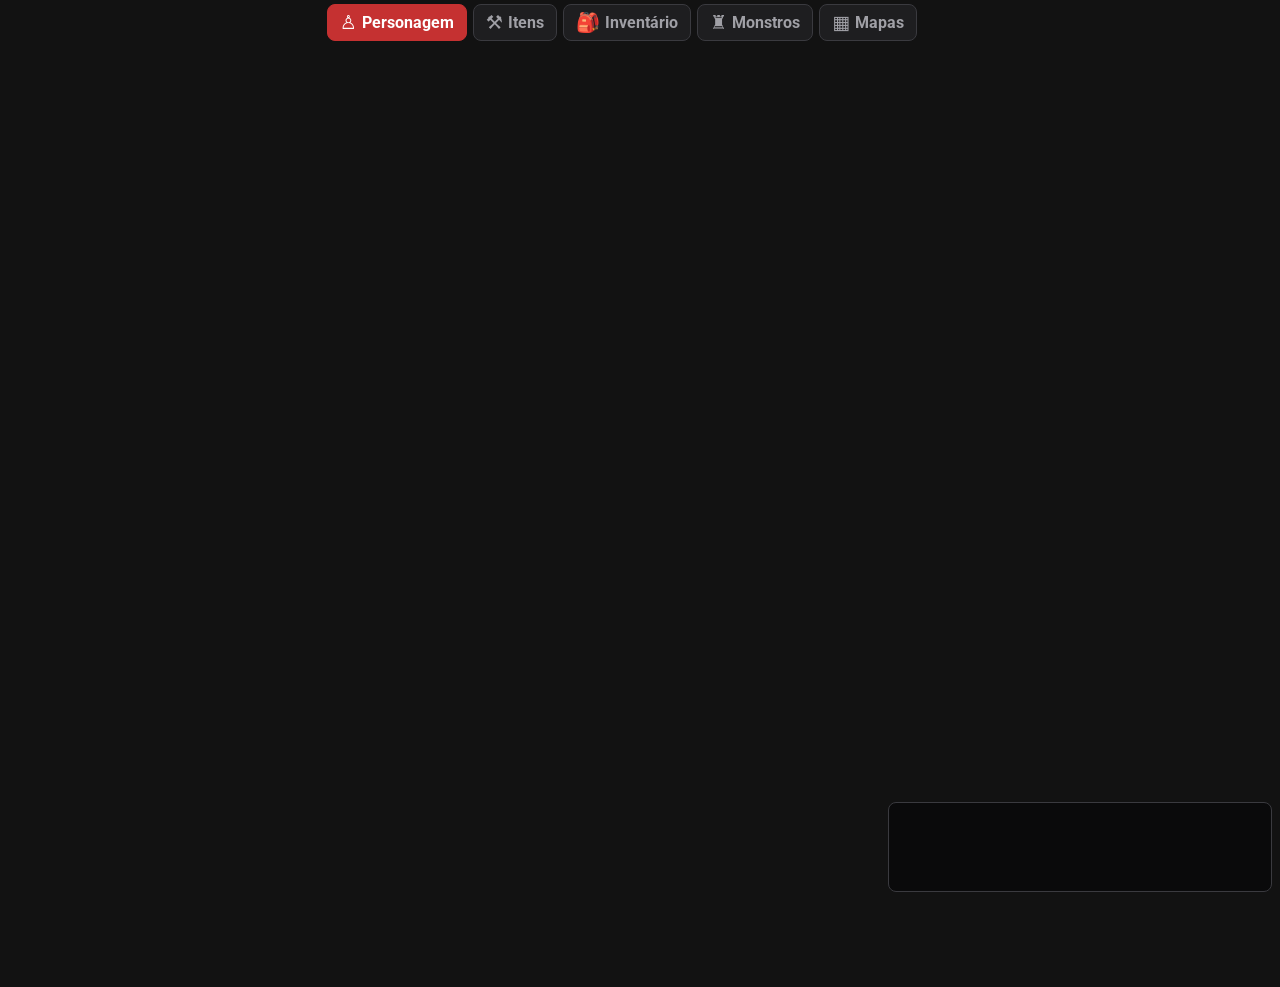
==== index.html @ f50c056c "Add files via upload" ====
<!DOCTYPE html>
<html lang="pt-BR">
<head>
<meta charset="utf-8">
<meta name="viewport" content="width=device-width, initial-scale=1">
<meta http-equiv="Cache-Control" content="no-cache, must-revalidate">
<title>animalysson RPG</title>
<link rel="preconnect" href="https://fonts.googleapis.com">
<link href="https://fonts.googleapis.com/css2?family=Roboto+Condensed:wght@500;700&family=Roboto:wght@400;500;700&display=swap" rel="stylesheet">
<link rel="stylesheet" href="css/base.css">
<link rel="stylesheet" href="css/layout.css">
<link rel="stylesheet" href="css/ficha.css">
<link rel="stylesheet" href="css/catalogo.css">
<link rel="stylesheet" href="css/mapa.css">
<link rel="stylesheet" href="css/mapa-fix-canvas.css?v=20261123-95">
<link rel="stylesheet" href="css/seletor-topo.css?v=20261123-top5">
<link rel="stylesheet" href="css/rolagem-por-coluna.css?v=20261123-cols">
<link rel="stylesheet" href="css/personagem-sem-aro.css?v=20261123-dice-outside-name-field">
<link rel="stylesheet" href="css/chat-rolagens.css">
</head>
<body>
<div class="shell">
<div class="rail-slot collapsed" id="rail-slot">
<nav class="section-tabs" aria-label="Seções principais">
<button type="button" class="rail-toggle" id="rail-toggle" onclick="toggleRail()" aria-expanded="false" aria-controls="rail-items" aria-label="Mostrar seções" title="Mostrar seções">&lt;</button>
<div class="rail-items" id="rail-items">
<button id="tab-character" class="section-tab on" onclick="switchView('character')"><span>♙</span> Personagem</button>
<button id="tab-items" class="section-tab" onclick="switchView('items')"><span>⚒</span> Itens</button>
<button id="tab-inventory" class="section-tab" onclick="switchView('inventory')"><span>🎒</span> Inventário</button>
<button id="tab-monsters" class="section-tab" onclick="switchView('monsters')"><span>♜</span> Monstros</button>
<button id="tab-maps" class="section-tab" onclick="switchView('maps')"><span>▦</span> Mapas</button>
</div>
</nav>
</div>
<main>
<div id="app"></div>
</main>
</div>
<div id="modal-root"></div>
<script src="js/dados3d.js"></script>
<script src="js/chat-rolagens.js"></script>
<script src="js/carregador.js"></script>
</body>
</html>
---- css/base.css ----
:root {
  color-scheme:dark;
  --bg:#121212;
  --card:#1e1e20;
  --ink:#f2f2f2;
  --mute:#a0a0a6;
  --line:#3a3a3f;
  --red:#c53131;
  --redink:#fff;
  --ok:#5bbf8f;
  --paper:#1a1a1c;
  --box:#252528;
}

* {
  box-sizing:border-box;
}

h1,h2,h3 {
  font-family:"Roboto Condensed",system-ui,sans-serif;
  font-weight:700;
  margin:0 0 .4em;
  letter-spacing:.01em;
}

h1 {
  font-size:1.8rem;
}

h2 {
  font-size:1.3rem;
}

h3 {
  font-size:1rem;
}

.panel {
  background:var(--card);
  border:1px solid var(--line);
  border-radius:8px;
  padding:16px;
}

.grid {
  display:grid;
  grid-template-columns:repeat(auto-fill,minmax(140px,1fr));
  gap:8px;
}

.opt {
  padding:10px;
  border:1px solid var(--line);
  background:var(--bg);
  color:var(--ink);
  border-radius:6px;
  text-align:left;
  font:inherit;
  cursor:pointer;
}

.opt b {
  display:block;
  font-family:"Roboto Condensed",system-ui,sans-serif;
}

.opt small {
  color:var(--mute);
}

.opt.sel {
  border:2px solid var(--red);
  padding:9px;
}

input,select,textarea {
  font:inherit;
  color:var(--ink);
  background:var(--bg);
  border:1px solid var(--line);
  border-radius:6px;
  padding:7px 9px;
  max-width:100%;
}

:focus-visible {
  outline:3px solid var(--red);
  outline-offset:2px;
}

.nav {
  display:flex;
  justify-content:space-between;
  flex-wrap:wrap;
  margin-bottom:14px;
  gap:10px;
}

.btn {
  padding:10px 18px;
  border-radius:6px;
  border:1px solid var(--red);
  background:var(--red);
  color:var(--redink);
  font:inherit;
  font-weight:700;
  cursor:pointer;
}

.btn.alt {
  background:transparent;
  color:var(--red);
}

.btn:disabled {
  opacity:.4;
  cursor:default;
}

.warn {
  color:var(--red);
  font-weight:500;
}

.split {
  display:grid;
  grid-template-columns:240px 1fr;
  gap:14px;
  margin-top:12px;
}

.side {
  display:flex;
  flex-direction:column;
  gap:4px;
  max-height:480px;
  overflow-y:auto;
}

.item {
  display:flex;
  justify-content:space-between;
  align-items:center;
  padding:11px 12px;
  border:1px solid var(--line);
  background:var(--bg);
  color:var(--ink);
  border-radius:6px;
  font:inherit;
  cursor:pointer;
  text-align:left;
}

.item.sel {
  border-color:var(--red);
  background:var(--card);
  box-shadow:inset 4px 0 0 var(--red);
}

.list {
  margin:0;
  padding:0;
  list-style:none;
}

.list li {
  display:flex;
  justify-content:space-between;
  padding:3px 0;
  border-bottom:1px dotted var(--line);
}

.modal-bg {
  position:fixed;
  inset:0;
  background:rgba(0,0,0,.65);
  display:flex;
  align-items:flex-start;
  justify-content:center;
  padding:24px 12px;
  z-index:100;
  overflow-y:auto;
}

.modal {
  background:var(--card);
  border:1px solid var(--line);
  border-radius:10px;
  width:100%;
  max-width:640px;
  padding:18px;
  margin:auto;
  box-shadow:0 12px 40px rgba(0,0,0,.45);
}

.modal h2 {
  margin-bottom:12px;
}

.modal .modal-actions {
  display:flex;
  justify-content:flex-end;
  gap:10px;
  margin-top:16px;
  flex-wrap:wrap;
}

.modal .close-x {
  float:right;
  background:none;
  border:none;
  color:var(--mute);
  font-size:1.4rem;
  cursor:pointer;
  line-height:1;
  padding:0 4px;
}

.modal .close-x:hover {
  color:var(--ink);
}

@media (max-width:800px) {
  .split {
    grid-template-columns:1fr;
  }
  .side {
    max-height:none;
    flex-direction:row;
    flex-wrap:wrap;
  }
  .item {
    flex:1 1 120px;
  }
}

.character-toolbar {
  display:flex;
  justify-content:space-between;
  gap:8px;
  align-items:center;
  flex-wrap:wrap;
  margin-bottom:12px;
}

.character-toolbar p {
  margin:0;
  color:var(--mute);
  font-size:.85rem;
}
---- css/layout.css ----
html,body {
  margin:0;
}

body {
  background:var(--bg);
  color:var(--ink);
  font:16px/1.45 Roboto,system-ui,sans-serif;
  padding:env(safe-area-inset-top,0) 0 env(safe-area-inset-bottom,0);
}

main {
  max-width:1100px;
  margin:0 auto;
  padding:16px 12px 60px;
}

.steps {
  display:flex;
  gap:6px;
  flex-wrap:wrap;
  margin:12px 0 16px;
}

.steps button {
  flex:1;
  min-width:100px;
  padding:8px 8px;
  border:1px solid var(--line);
  background:var(--card);
  color:var(--mute);
  border-radius:6px;
  font:inherit;
  cursor:pointer;
  font-size:.9rem;
}

.steps button.on {
  background:var(--red);
  border-color:var(--red);
  color:var(--redink);
  font-weight:700;
}

.steps button.done {
  color:var(--ok);
  border-color:var(--ok);
}

@media print {
  .steps,.nav,.modal-bg {
    display:none!important;
  }
  body {
    background:#fff;
    color:#000;
  }
  main {
    max-width:none;
    padding:0;
  }
}

.section-tab {
  border:1px solid var(--line);
  border-radius:8px;
  background:var(--card);
  color:var(--mute);
  font:inherit;
  font-weight:700;
  padding:12px 10px;
  cursor:pointer;
  display:flex;
  align-items:center;
  justify-content:center;
  gap:9px;
  transition:.15s;
}

.section-tab span {
  font-size:1.2rem;
}

.section-tab.on {
  background:var(--red);
  border-color:var(--red);
  color:#fff;
}

.section-tab:hover {
  border-color:var(--red);
  color:var(--ink);
}

.section-tab.on:hover {
  color:#fff;
}

@media(max-width:520px) {
  main {
    padding:12px 9px 40px;
  }
  .section-tab {
    font-size:.9rem;
    gap:8px;
  }
}

html,body {
  height:100%;
  overflow:hidden;
}

body {
  padding:0;
}

.shell {
  display:flex;
  height:100vh;
  height:100dvh;
  overflow:hidden;
  padding:env(safe-area-inset-top,0) 0 env(safe-area-inset-bottom,0);
}

main {
  flex:1 1 auto;
  min-width:0;
  min-height:0;
  max-width:none;
  margin:0;
  padding:10px 12px;
  display:flex;
  flex-direction:column;
  overflow:hidden;
}

#app {
  flex:1 1 auto;
  min-height:0;
  overflow:auto;
}

.rail-slot {
  position:fixed;
  top:calc(8px + env(safe-area-inset-top,0px));
  right:18px;
  z-index:90;
  width:auto;
  border:0;
  background:none;
}

.section-tabs {
  position:static;
  width:auto;
  min-width:184px;
  max-width:calc(100vw - 36px);
  max-height:calc(100vh - 20px);
  max-height:calc(100dvh - 20px);
  margin:0;
  padding:8px;
  display:flex;
  flex-direction:column;
  gap:8px;
  overflow-y:auto;
  background:rgba(24,24,27,.97);
  border:1px solid var(--line);
  border-radius:12px;
  box-shadow:0 10px 30px rgba(0,0,0,.55);
}

.rail-slot.collapsed .section-tabs {
  min-width:0;
  padding:0;
  background:none;
  border:0;
  box-shadow:none;
  overflow:visible;
}

.rail-toggle {
  flex:none;
  height:34px;
  border:1px solid var(--line);
  border-radius:8px;
  background:var(--card);
  color:var(--ink);
  font:700 1.1rem/1 "Roboto Condensed",system-ui,sans-serif;
  cursor:pointer;
}

.rail-toggle:hover {
  border-color:var(--red);
}

.rail-slot.collapsed .rail-toggle {
  width:38px;
  height:38px;
  border-radius:10px;
  background:rgba(15,15,18,.85);
}

.rail-items {
  display:flex;
  flex-direction:column;
  gap:8px;
}

.rail-slot.collapsed .rail-items {
  display:none;
}

.section-tab {
  justify-content:flex-start;
  padding:11px 12px;
  white-space:nowrap;
}

@media(max-width:700px) {
  main {
    padding:8px;
  }
}

@media print {
  html,body {
    height:auto;
    overflow:visible;
  }
  .shell {
    display:block;
    height:auto;
    overflow:visible;
  }
  .rail-slot {
    display:none;
  }
  main,#app {
    overflow:visible;
    display:block;
  }
}

#app #inv-host {
  flex:1 1 0;
  min-height:0;
}

#app .inv-resumo {
  padding-right:48px;
}

@media(max-width:900px) {
  #app #inv-host {
    height:auto;
  }
}
---- css/ficha.css ----
.row {
  display:flex;
  gap:12px;
  flex-wrap:wrap;
  margin:10px 0;
}

.row>label {
  flex:1;
  min-width:180px;
  display:flex;
  flex-direction:column;
  gap:4px;
}

.info {
  margin-top:12px;
  padding:12px;
  border-left:4px solid var(--red);
  background:var(--bg);
  border-radius:0 6px 6px 0;
}

.info p {
  margin:.2em 0;
}

.ab {
  display:grid;
  grid-template-columns:repeat(auto-fill,minmax(120px,1fr));
  gap:10px;
  margin:12px 0;
}

.abc {
  border:1px solid var(--line);
  border-radius:8px;
  padding:10px;
  text-align:center;
  background:var(--bg);
}

.abc .v {
  font-family:"Roboto Condensed",system-ui,sans-serif;
  font-size:1.8rem;
  line-height:1.1;
}

.abc .m {
  color:var(--mute);
}

.abc .ctl {
  display:flex;
  justify-content:center;
  gap:6px;
  margin-top:6px;
  align-items:center;
}

.abc select,.abc input {
  width:72px;
  text-align:center;
}

.pm {
  width:30px;
  height:30px;
  border-radius:6px;
  border:1px solid var(--line);
  background:var(--card);
  color:var(--ink);
  font:inherit;
  cursor:pointer;
}

.pm:disabled {
  opacity:.35;
  cursor:default;
}

.sk {
  display:grid;
  grid-template-columns:repeat(auto-fill,minmax(190px,1fr));
  gap:6px;
}

.sk label {
  display:flex;
  gap:8px;
  align-items:center;
  padding:6px 8px;
  border:1px solid var(--line);
  border-radius:6px;
  background:var(--bg);
}

.sk label.lock {
  opacity:.6;
}

.stat {
  display:grid;
  grid-template-columns:repeat(auto-fit,minmax(100px,1fr));
  gap:8px;
}

.stat div {
  border:1px solid var(--line);
  border-radius:8px;
  padding:8px;
  text-align:center;
  background:var(--bg);
}

.stat b {
  display:block;
  font-family:"Roboto Condensed",system-ui,sans-serif;
  font-size:1.4rem;
}

.dot {
  display:inline-block;
  width:10px;
  height:10px;
  border-radius:50%;
  border:1px solid var(--ink);
  margin-right:6px;
}

.dot.p {
  background:var(--red);
  border-color:var(--red);
}

.ficha {
  background:var(--paper);
  border:1px solid var(--line);
  border-radius:6px;
  padding:10px;
  display:grid;
  gap:8px;
}

.ficha * {
  font-size:.82rem;
}

.ficha .lbl {
  font-size:.65rem;
  text-transform:uppercase;
  letter-spacing:.04em;
  color:var(--mute);
  font-weight:700;
}

.box {
  border:1px solid var(--line);
  border-radius:6px;
  background:var(--box);
  padding:6px 8px;
  position:relative;
}

.box.clickable {
  cursor:pointer;
  transition:border-color .12s,box-shadow .12s;
}

.box.clickable:hover {
  border-color:var(--red);
  box-shadow:0 0 0 1px var(--red);
}

.box .edit {
  position:absolute;
  top:4px;
  right:6px;
  font-size:.6rem;
  color:var(--mute);
  opacity:0;
  transition:opacity .12s;
}

.box.clickable:hover .edit {
  opacity:1;
  color:var(--red);
}

.f-top {
  display:grid;
  grid-template-columns:1.4fr 1fr .9fr;
  gap:8px;
}

.f-fields {
  display:grid;
  gap:6px;
}

.f-fields .row2 {
  display:grid;
  grid-template-columns:1fr 1fr;
  gap:6px;
}

.f-field {
  display:flex;
  flex-direction:column;
  gap:2px;
}

.f-field.clickable {
  position:relative;
  cursor:pointer;
  padding:4px 6px;
  border:1px solid transparent;
  border-radius:6px;
  transition:border-color .12s,box-shadow .12s;
}

.f-field.clickable:hover {
  border-color:var(--red);
  box-shadow:0 0 0 1px var(--red);
}

.f-field .edit {
  position:absolute;
  top:3px;
  right:6px;
  font-size:.6rem;
  color:var(--mute);
  opacity:0;
  transition:opacity .12s;
}

.f-field.clickable:hover .edit {
  opacity:1;
  color:var(--red);
}

.f-field .val {
  font-family:"Roboto Condensed",system-ui,sans-serif;
  font-size:1rem;
  font-weight:700;
  min-height:1.3em;
}

.f-combat {
  display:grid;
  grid-template-columns:70px 1fr 70px;
  gap:6px;
  align-items:stretch;
}

.f-ac {
  display:flex;
  flex-direction:column;
  align-items:center;
  justify-content:center;
  text-align:center;
}

.f-ac .big {
  font-family:"Roboto Condensed",system-ui,sans-serif;
  font-size:1.8rem;
  font-weight:700;
  line-height:1;
}

.f-hp {
  display:grid;
  grid-template-columns:1fr 1fr;
  gap:4px;
}

.f-hp .cell {
  text-align:center;
  padding:4px;
  border:1px solid var(--line);
  border-radius:4px;
}

.f-hp .big {
  font-family:"Roboto Condensed",system-ui,sans-serif;
  font-size:1.3rem;
  font-weight:700;
}

.f-mid {
  display:grid;
  grid-template-columns:90px 1fr;
  gap:8px;
}

.f-abilities {
  display:flex;
  flex-direction:column;
  gap:6px;
}

.ability {
  display:grid;
  grid-template-columns:1fr;
  gap:2px;
  text-align:center;
  padding:6px 4px;
}

.ability .name {
  font-size:.7rem;
  font-weight:700;
  letter-spacing:.03em;
}

.ability .score {
  font-family:"Roboto Condensed",system-ui,sans-serif;
  font-size:1.5rem;
  font-weight:700;
  line-height:1;
}

.ability .mod {
  font-size:.95rem;
  color:var(--mute);
}

.ability .sv {
  font-size:.7rem;
  margin-top:2px;
}

.f-center {
  display:grid;
  gap:8px;
}

.f-stats-row {
  display:grid;
  grid-template-columns:repeat(4,1fr);
  gap:6px;
}

.f-stats-row .box {
  text-align:center;
  padding:8px 4px;
}

.f-stats-row .big {
  font-family:"Roboto Condensed",system-ui,sans-serif;
  font-size:1.2rem;
  font-weight:700;
}

.f-skills {
  display:grid;
  grid-template-columns:1fr 1fr;
  gap:8px;
}

.skill-col {
  display:flex;
  flex-direction:column;
  gap:2px;
}

.skill-row {
  display:flex;
  align-items:center;
  gap:6px;
  padding:2px 0;
  border-bottom:1px dotted var(--line);
}

.skill-row .nm {
  flex:1;
}

.skill-row .bon {
  font-weight:700;
  min-width:2.2em;
  text-align:right;
}

.f-bottom {
  display:grid;
  grid-template-columns:1fr;
  gap:8px;
}

.f-features {
  min-height:80px;
}

.f-features p {
  margin:.3em 0;
}

@media (max-width:800px) {
  .f-top {
    grid-template-columns:1fr;
  }
  .f-mid {
    grid-template-columns:1fr;
  }
  .f-abilities {
    flex-direction:row;
    flex-wrap:wrap;
  }
  .ability {
    flex:1 1 90px;
  }
  .f-skills,.f-bottom {
    grid-template-columns:1fr;
  }
  .f-stats-row {
    grid-template-columns:repeat(2,1fr);
  }
}

@media print {
  .panel,.ficha,.box {
    border-color:#999;
    background:#fff;
  }
}
---- css/catalogo.css ----
.detail {
  border:1px solid var(--line);
  border-radius:8px;
  padding:16px;
  background:var(--bg);
}

.detail .stat {
  margin:12px 0;
}

.catalog-head {
  display:flex;
  justify-content:space-between;
  align-items:end;
  gap:12px;
  flex-wrap:wrap;
  margin-bottom:14px;
}

.catalog-head p {
  margin:3px 0 0;
  color:var(--mute);
}

.catalog-tools {
  display:grid;
  grid-template-columns:minmax(220px,1fr) minmax(160px,240px);
  gap:8px;
  margin:14px 0;
}

.catalog-tools input,.catalog-tools select {
  width:100%;
  min-width:0;
  padding:10px 12px;
}

.catalog-count {
  font-size:.85rem;
  color:var(--mute);
  margin:6px 0 10px;
}

.catalog-grid {
  display:grid;
  grid-template-columns:repeat(auto-fill,minmax(185px,1fr));
  gap:10px;
  align-items:stretch;
}

.catalog-card {
  appearance:none;
  text-align:left;
  background:linear-gradient(145deg,var(--card),var(--bg));
  border:1px solid var(--line);
  color:var(--ink);
  border-radius:9px;
  padding:13px;
  cursor:pointer;
  min-height:116px;
  display:flex;
  flex-direction:column;
  gap:8px;
  transition:border-color .15s,transform .15s,box-shadow .15s;
}

.catalog-card:hover {
  border-color:var(--red);
  transform:translateY(-2px);
  box-shadow:0 6px 18px #0004;
}

.catalog-card.sel {
  border-color:var(--red);
  box-shadow:inset 0 0 0 1px var(--red);
}

.card-topline {
  display:flex;
  justify-content:space-between;
  align-items:center;
  gap:8px;
}

.card-icon {
  width:34px;
  height:34px;
  border-radius:8px;
  display:grid;
  place-items:center;
  background:#c5313122;
  color:#ff7777;
  font-size:1.2rem;
  flex:none;
}

.card-tag {
  font-size:.69rem;
  color:var(--mute);
  border:1px solid var(--line);
  border-radius:20px;
  padding:3px 7px;
  white-space:nowrap;
}

.catalog-card strong {
  font-family:"Roboto Condensed",system-ui,sans-serif;
  font-size:1.05rem;
  line-height:1.2;
}

.catalog-card small {
  color:var(--mute);
  line-height:1.3;
}

.card-stats {
  display:flex;
  flex-wrap:wrap;
  gap:5px;
  margin-top:auto;
}

.card-stats span {
  font-size:.75rem;
  padding:3px 6px;
  border-radius:5px;
  background:var(--box);
  color:var(--mute);
}

.catalog-layout {
  display:grid;
  grid-template-columns:minmax(0,1.1fr) minmax(300px,.9fr);
  gap:14px;
  align-items:start;
}

.catalog-detail {
  background:var(--paper);
  border:1px solid var(--line);
  border-radius:9px;
  padding:16px;
  min-height:230px;
  position:sticky;
  top:76px;
  max-height:calc(100vh - 100px);
  overflow:auto;
}

.catalog-detail h2 {
  margin:0 0 5px;
}

.catalog-detail h3 {
  margin:16px 0 7px;
  color:#e6aaaa;
  border-bottom:1px solid var(--line);
  padding-bottom:5px;
}

.detail-sub {
  color:var(--mute);
  margin:0 0 12px;
  font-size:.88rem;
}

.detail-grid {
  display:grid;
  grid-template-columns:repeat(auto-fit,minmax(90px,1fr));
  gap:7px;
  margin:12px 0;
}

.detail-stat {
  background:var(--box);
  border:1px solid var(--line);
  border-radius:7px;
  padding:8px;
  text-align:center;
}

.detail-stat b {
  display:block;
  font:700 1.3rem "Roboto Condensed",sans-serif;
}

.detail-stat small {
  color:var(--mute);
  font-size:.7rem;
  text-transform:uppercase;
}

.detail-line {
  padding:7px 0;
  border-bottom:1px dotted var(--line);
  font-size:.86rem;
}

.detail-line b {
  color:var(--ink);
}

.detail-note {
  background:var(--box);
  border-left:3px solid var(--red);
  padding:9px 11px;
  border-radius:0 6px 6px 0;
  color:#ddd;
  font-size:.85rem;
  margin-top:12px;
}

.detail-entries {
  display:grid;
  gap:8px;
}

.detail-entry {
  padding:9px 10px;
  background:var(--box);
  border:1px solid var(--line);
  border-radius:7px;
}

.detail-entry b {
  display:block;
  margin-bottom:4px;
}

.detail-entry p {
  margin:0;
  color:#ddd;
  font-size:.84rem;
  white-space:pre-wrap;
}

.empty-state {
  border:1px dashed var(--line);
  border-radius:9px;
  padding:28px;
  text-align:center;
  color:var(--mute);
  background:var(--bg);
}

@media(max-width:820px) {
  .catalog-layout {
    grid-template-columns:1fr;
  }
  .catalog-detail {
    position:static;
    max-height:none;
  }
  .catalog-grid {
    grid-template-columns:repeat(auto-fill,minmax(150px,1fr));
  }
}

@media(max-width:520px) {
  .catalog-tools {
    grid-template-columns:1fr;
  }
  .catalog-grid {
    grid-template-columns:repeat(2,minmax(0,1fr));
  }
  .catalog-card {
    padding:10px;
    min-height:112px;
  }
  .catalog-detail {
    padding:12px;
  }
}

@media print {
  .section-tabs,.head-actions,.catalog-tools {
    display:none!important;
  }
  .catalog-detail {
    position:static;
    max-height:none;
  }
}

.item-description {
  margin-top:18px;
  padding-top:14px;
  border-top:1px solid var(--line);
}

.item-description h3 {
  margin:0 0 10px;
  font-size:1rem;
}

.item-description p {
  line-height:1.55;
}

.original-details {
  margin-top:12px;
}

.original-details pre {
  white-space:pre-wrap;
  overflow-wrap:anywhere;
  font-size:.75rem;
  background:var(--panel2);
  padding:10px;
  border-radius:8px;
}

.catalog-card .card-stats {
  flex-wrap:wrap;
  gap:6px;
}

.catalog-card .card-stats span {
  font-size:.76rem;
}

#app .catalog-layout {
  flex:1 1 0;
  min-height:0;
  display:grid;
  grid-template-columns:minmax(0,1.1fr) minmax(280px,.9fr);
  grid-template-rows:minmax(0,1fr);
  align-items:stretch;
}

#app .catalog-layout>section {
  min-height:0;
  overflow:auto;
  padding-right:4px;
}

#app .catalog-detail {
  position:static;
  top:auto;
  height:100%;
  min-height:0;
  max-height:none;
  overflow:auto;
}

@media(max-width:820px) {
  #app .catalog-layout {
    grid-template-columns:minmax(0,1fr);
    grid-template-rows:minmax(0,3fr) minmax(0,2fr);
  }
}

@media(max-height:560px) {
  .catalog-head {
    margin-bottom:6px;
  }
  .catalog-head p {
    display:none;
  }
  .catalog-tools {
    margin:8px 0;
  }
  .catalog-count {
    margin:0 0 6px;
  }
}

#app .catalog-head,#app .character-toolbar {
  padding-right:48px;
}

@media(max-width:700px) {
  .detail-stat b {
    font-size:1.05rem;
    overflow-wrap:anywhere;
  }
}
---- css/mapa.css ----
.mp {
  display:flex;
  flex-direction:column;
  gap:8px;
}

.mp-bar {
  display:flex;
  gap:6px;
  flex-wrap:wrap;
  align-items:center;
}

.mp button,.mp select,.mp input:not([type=checkbox]) {
  font:inherit;
  color:var(--ink);
  background:var(--bg);
  border:1px solid var(--line);
  border-radius:6px;
  padding:6px 9px;
}

.mp button {
  cursor:pointer;
}

.mp button.on {
  background:var(--red);
  border-color:var(--red);
  font-weight:700;
}

.mp-wrap {
  display:flex;
  border:1px solid var(--line);
  border-radius:8px;
  overflow:hidden;
  height:calc(100vh - 230px);
  min-height:420px;
}

.mp-side {
  width:250px;
  flex:none;
  overflow:auto;
  background:var(--card);
  border-right:1px solid var(--line);
  padding:8px;
  display:flex;
  flex-direction:column;
  gap:10px;
  font-size:.88rem;
}

.mp-side h4 {
  font-size:.75rem;
  text-transform:uppercase;
  letter-spacing:.06em;
  color:var(--mute);
  margin:0 0 4px;
}

.mp-side small,.mp small {
  color:var(--mute);
}

.mp-g {
  display:flex;
  flex-wrap:wrap;
  gap:4px;
}

.mp-g button {
  flex:1 1 auto;
}

#mp-pal small,#mp-ml small {
  margin-left:auto;
}

#mp-ml {
  display:flex;
  flex-direction:column;
  gap:3px;
  max-height:200px;
  overflow:auto;
}

#mp-ml button {
  text-align:left;
  display:flex;
  gap:6px;
}

.mp-main {
  flex:1;
  position:relative;
  min-width:0;
  background:#0b0b0c;
}

#mp-cv {
  width:100%;
  height:100%;
  display:block;
  touch-action:none;
  cursor:crosshair;
}

#mp-st {
  position:absolute;
  left:8px;
  bottom:8px;
  background:rgba(18,18,18,.85);
  border-radius:6px;
  padding:3px 8px;
  color:var(--mute);
  font-size:.8rem;
}

.mp-play #mp-edit {
  display:none;
}

@media(max-width:700px) {
  .mp-wrap {
    flex-direction:column-reverse;
    height:auto;
  }
  .mp-side {
    width:100%;
    max-height:38vh;
    border-right:0;
    border-top:1px solid var(--line);
  }
  .mp-main {
    height:58vh;
  }
}

@media print {
  .mp {
    display:none;
  }
}

.mp.vtt .mp-bar {
  flex-wrap:wrap;
  gap:6px;
  align-items:center;
}

.mp.vtt .mp-title {
  font-weight:700;
  margin-right:8px;
  white-space:nowrap;
}

.mp.vtt .mp-luz {
  display:flex;
  align-items:center;
  gap:4px;
  font-size:.85rem;
  color:var(--mute);
}

.mp.vtt #mp-st {
  position:absolute;
  left:8px;
  bottom:8px;
  background:rgba(18,18,18,.85);
  border-radius:6px;
  padding:3px 8px;
  color:var(--mute);
  font-size:.78rem;
  z-index:5;
  pointer-events:none;
}

.mp.vtt .mp-main {
  height:calc(100vh - 180px);
  min-height:480px;
  position:relative;
  background:#0a0a0b;
  border:1px solid var(--line);
  border-radius:8px;
  overflow:hidden;
}

.mp.vtt #mp-cv {
  width:100%;
  height:100%;
  display:block;
  touch-action:none;
  cursor:crosshair;
}

.mp.vtt button.on {
  background:var(--red);
  border-color:var(--red);
  color:#fff;
}

.vtt-wrap {
  display:flex;
  height:calc(100vh - 180px);
  min-height:480px;
  border:1px solid var(--line);
  border-radius:8px;
  overflow:hidden;
}

.vtt-wrap .mp-side {
  width:260px;
  flex:none;
  overflow:auto;
  background:var(--card);
  border-right:1px solid var(--line);
  padding:10px;
  font-size:.86rem;
}

.vtt-wrap .mp-main {
  flex:1;
  min-width:0;
  position:relative;
  background:#0a0a0b;
}

.vtt-wrap .mp-side h4 {
  font-size:.72rem;
  text-transform:uppercase;
  letter-spacing:.06em;
  color:var(--mute);
  margin:0 0 6px;
}

.mp-ml {
  display:flex;
  flex-direction:column;
  gap:3px;
  max-height:42vh;
  overflow:auto;
}

.mp-mbtn {
  display:flex;
  flex-direction:column;
  align-items:flex-start;
  text-align:left;
  padding:6px 8px;
  border:1px solid var(--line);
  background:var(--bg);
  color:var(--ink);
  border-radius:6px;
  cursor:pointer;
  font:inherit;
  width:100%;
}

.mp-mbtn:hover,.mp-mbtn.on {
  border-color:var(--red);
  background:#2a1a1a;
}

.mp-mbtn .mp-mn {
  font-weight:600;
  font-size:.9rem;
}

.mp-mbtn small {
  color:var(--mute);
  font-size:.75rem;
}

.mp-detail {
  background:var(--bg);
  border:1px solid var(--line);
  border-radius:8px;
  padding:10px;
  min-height:80px;
}

.mp-detail-empty {
  color:var(--mute);
  font-size:.85rem;
}

.mp-detail-head {
  display:flex;
  align-items:center;
  gap:8px;
  margin-bottom:8px;
  flex-wrap:wrap;
}

.mp-detail-head .card-tag {
  font-size:.72rem;
  background:var(--red);
  color:#fff;
  padding:2px 7px;
  border-radius:999px;
}

.mp-stat-grid {
  display:grid;
  grid-template-columns:1fr 1fr;
  gap:4px 10px;
  margin:8px 0;
  font-size:.84rem;
}

.mp-stat-grid b {
  color:var(--ok);
}

.mp-actions {
  font-size:.8rem;
  margin-top:8px;
}

.mp-actions ul {
  margin:4px 0 0;
  padding-left:16px;
}

.mp-actions li {
  margin-bottom:4px;
}

.mp-hp-row {
  display:flex;
  align-items:center;
  gap:8px;
  margin:6px 0;
}

.mp-detail-tools {
  margin-top:10px;
}

.mp-detail-tools button {
  width:100%;
}

@media(max-width:800px) {
  .vtt-wrap {
    flex-direction:column-reverse;
    height:auto;
  }
  .vtt-wrap .mp-side {
    width:100%;
    max-height:36vh;
    border-right:0;
    border-top:1px solid var(--line);
  }
  .vtt-wrap .mp-main {
    height:55vh;
  }
}

#app #mp-root {
  flex:1 1 0;
  min-height:0;
}
---- css/mapa-fix-canvas.css ----
html body #app.view-maps,
html body #app.view-maps #mp-root {
  display: flex !important;
  flex: 1 1 0 !important;
  flex-direction: column !important;
  width: 100% !important;
  height: 100% !important;
  max-height: 100% !important;
  min-width: 0 !important;
  min-height: 0 !important;
  overflow: hidden !important;
}

html body #app.view-maps #mp-root .mp {
  display: flex !important;
  flex: 1 1 0 !important;
  flex-direction: column !important;
  width: 100% !important;
  height: 100% !important;
  max-height: 100% !important;
  min-height: 0 !important;
  overflow: hidden !important;
}

html body #app.view-maps #mp-root .mp-bar {
  flex: 0 0 auto !important;
  min-width: 0 !important;
}

html body #app.view-maps #mp-root .mp-wrap,
html body #app.view-maps #mp-root .vtt-wrap {
  display: flex !important;
  flex: 1 1 0 !important;
  width: 95% !important;
  max-width: 95% !important;
  height: auto !important;
  max-height: 100% !important;
  min-height: 0 !important;
  margin: 0 auto !important;
  box-sizing: border-box !important;
  overflow: hidden !important;
}

html body #app.view-maps #mp-root .mp-side {
  flex: 0 0 250px !important;
  width: 250px !important;
  min-width: 0 !important;
  min-height: 0 !important;
  max-height: none !important;
  overflow-x: hidden !important;
  overflow-y: auto !important;
  overscroll-behavior: contain;
  scrollbar-gutter: stable;
}

html body #app.view-maps #mp-root .vtt-wrap .mp-side {
  flex-basis: 260px !important;
  width: 260px !important;
}

html body #app.view-maps #mp-root .mp-main {
  position: relative !important;
  flex: 1 1 0 !important;
  width: auto !important;
  height: auto !important;
  min-width: 0 !important;
  min-height: 0 !important;
  overflow: hidden !important;
}

html body #app.view-maps #mp-root #mp-cv {
  display: block !important;
  width: 100% !important;
  height: 100% !important;
  max-width: 100% !important;
  max-height: 100% !important;
}

@media (max-width: 800px) {
  html body #app.view-maps #mp-root .mp-wrap,
  html body #app.view-maps #mp-root .vtt-wrap {
    flex-direction: column-reverse !important;
  }

  html body #app.view-maps #mp-root .mp-main {
    flex: 1 1 58% !important;
    width: 100% !important;
    min-height: 0 !important;
  }

  html body #app.view-maps #mp-root .mp-side,
  html body #app.view-maps #mp-root .vtt-wrap .mp-side {
    flex: 0 1 42% !important;
    width: 100% !important;
    min-height: 0 !important;
    max-height: none !important;
    border-right: 0 !important;
    border-top: 1px solid var(--line) !important;
    overflow-x: hidden !important;
    overflow-y: auto !important;
  }
}
---- css/seletor-topo.css ----
html, body {
  min-height: 100%;
}

html body .shell {
  padding-top: 5vh !important;
  box-sizing: border-box !important;
}

html body .rail-slot {
  position: fixed !important;
  z-index: 10000 !important;
  top: 0 !important;
  left: 0 !important;
  right: 0 !important;
  width: 100% !important;
  height: 5vh !important;
  min-height: 38px !important;
  max-height: 5vh !important;
  margin: 0 !important;
  padding: 0 !important;
  box-sizing: border-box !important;
}

html body .section-tabs {
  display: flex !important;
  flex-direction: row !important;
  align-items: center !important;
  justify-content: center !important;
  gap: 6px !important;
  width: 100% !important;
  height: 100% !important;
  min-height: 0 !important;
  margin: 0 !important;
  padding: 2px 8px !important;
  box-sizing: border-box !important;
}

html body .rail-items {
  display: flex !important;
  flex: 1 1 auto !important;
  flex-direction: row !important;
  align-items: center !important;
  justify-content: center !important;
  gap: 6px !important;
  width: 100% !important;
  height: 100% !important;
  min-width: 0 !important;
  min-height: 0 !important;
  overflow-x: auto !important;
  overflow-y: hidden !important;
}

html body .rail-slot.collapsed .rail-items {
  display: flex !important;
}

html body .rail-toggle {
  display: none !important;
}

html body .section-tab {
  display: inline-flex !important;
  flex: 0 1 auto !important;
  align-items: center !important;
  justify-content: center !important;
  gap: 5px !important;
  height: calc(5vh - 8px) !important;
  min-height: 30px !important;
  max-height: 52px !important;
  margin: 0 !important;
  padding: 3px 12px !important;
  white-space: nowrap !important;
  box-sizing: border-box !important;
}

html body main {
  min-width: 0 !important;
  width: 100% !important;
  box-sizing: border-box !important;
}

@media (max-width: 600px) {
  html body .section-tabs { gap: 2px !important; padding: 2px 3px !important; }
  html body .rail-items { gap: 2px !important; justify-content: flex-start !important; }
  html body .section-tab {
    gap: 3px !important;
    padding: 2px 7px !important;
    font-size: clamp(10px, 2.8vw, 13px) !important;
    min-height: 28px !important;
  }
}
---- css/rolagem-por-coluna.css ----
html,
body {
  width: 100% !important;
  height: 100% !important;
  min-height: 0 !important;
  overflow: hidden !important;
  overscroll-behavior: none;
}

html body .shell {
  display: flex !important;
  flex-direction: column !important;
  width: 100% !important;
  height: 100vh !important;
  height: 100dvh !important;
  min-height: 0 !important;
  max-height: 100vh !important;
  max-height: 100dvh !important;
  overflow: hidden !important;
  box-sizing: border-box !important;
}

html body .shell > main {
  display: flex !important;
  flex: 1 1 0 !important;
  flex-direction: column !important;
  width: 100% !important;
  min-width: 0 !important;
  min-height: 0 !important;
  height: auto !important;
  max-height: 100% !important;
  overflow: hidden !important;
  box-sizing: border-box !important;
}

html body #app {
  display: flex !important;
  flex: 1 1 0 !important;
  flex-direction: column !important;
  width: 100% !important;
  min-width: 0 !important;
  min-height: 0 !important;
  height: 100% !important;
  max-height: 100% !important;
  box-sizing: border-box !important;
}

html body #app.view-items,
html body #app.view-monsters {
  overflow: hidden !important;
}

html body #app.view-items .catalog-head,
html body #app.view-items .catalog-tools,
html body #app.view-items .catalog-count,
html body #app.view-monsters .catalog-head,
html body #app.view-monsters .catalog-tools,
html body #app.view-monsters .catalog-count {
  flex: 0 0 auto !important;
  min-width: 0 !important;
}

html body #app.view-items .catalog-layout,
html body #app.view-monsters .catalog-layout,
html body #app.view-monsters .monster-layout,
html body #app.view-monsters .monsters-layout,
html body #app.view-monsters .bestiary-layout {
  display: grid !important;
  grid-template-columns: minmax(0, 1fr) minmax(260px, 34%) !important;
  flex: 1 1 0 !important;
  width: 100% !important;
  height: auto !important;
  max-height: 100% !important;
  min-width: 0 !important;
  min-height: 0 !important;
  overflow: hidden !important;
  align-items: stretch !important;
}

html body #app.view-items .catalog-layout > section,
html body #app.view-items .catalog-layout > aside,
html body #app.view-monsters .catalog-layout > section,
html body #app.view-monsters .catalog-layout > aside,
html body #app.view-monsters .monster-layout > section,
html body #app.view-monsters .monster-layout > aside,
html body #app.view-monsters .monsters-layout > section,
html body #app.view-monsters .monsters-layout > aside,
html body #app.view-monsters .bestiary-layout > section,
html body #app.view-monsters .bestiary-layout > aside {
  min-width: 0 !important;
  min-height: 0 !important;
  max-height: 100% !important;
  overflow-x: hidden !important;
  overflow-y: auto !important;
  overscroll-behavior: contain;
  scrollbar-gutter: stable;
}

html body #app.view-items .catalog-grid,
html body #app.view-monsters .catalog-grid {
  min-width: 0 !important;
  min-height: min-content !important;
  align-content: start !important;
}

html body #app.view-items .catalog-detail,
html body #app.view-monsters .catalog-detail {
  min-width: 0 !important;
  min-height: 0 !important;
  height: 100% !important;
  max-height: 100% !important;
  overflow-x: hidden !important;
  overflow-y: auto !important;
  overscroll-behavior: contain;
  scrollbar-gutter: stable;
}

html body #app.view-monsters :is(#monsters-grid, #monster-grid, #monsters-list, #monster-list) {
  min-height: min-content !important;
  overflow: visible !important;
  overscroll-behavior: auto;
}

html body #app.view-monsters :is(#monster-detail, #monsters-detail) {
  min-height: 0 !important;
  max-height: 100% !important;
  overflow-x: hidden !important;
  overflow-y: auto !important;
  overscroll-behavior: contain;
}

@media (max-width: 700px) {
  html body #app.view-items .catalog-layout,
  html body #app.view-monsters .catalog-layout,
  html body #app.view-monsters .monster-layout,
  html body #app.view-monsters .monsters-layout,
  html body #app.view-monsters .bestiary-layout {
    grid-template-columns: minmax(0, 1fr) !important;
    grid-template-rows: minmax(0, 1fr) minmax(130px, 38%) !important;
  }
}

html body #app:not(.view-items):not(.view-monsters):not(.view-maps) {
  overflow-x: hidden !important;
  overflow-y: auto !important;
  overscroll-behavior: contain;
}
---- css/personagem-sem-aro.css ----
#app .sortear-personagem-icone,
#app button.sortear-personagem-icone,
#app [role="button"].sortear-personagem-icone {
  display: inline !important;
  position: static !important;
  flex: 0 0 auto !important;
  width: auto !important;
  min-width: 0 !important;
  max-width: none !important;
  height: auto !important;
  min-height: 0 !important;
  margin: 0 0 0 0.3em !important;
  padding: 0 !important;
  border: 0 !important;
  border-radius: 0 !important;
  outline: 0 !important;
  background: transparent !important;
  box-shadow: none !important;
  color: inherit !important;
  font: inherit !important;
  font-size: 1em !important;
  line-height: inherit !important;
  vertical-align: baseline !important;
  text-decoration: none !important;
  cursor: pointer !important;
  appearance: none !important;
  -webkit-appearance: none !important;
  transform: none !important;
}

#app .sortear-personagem-icone::before,
#app .sortear-personagem-icone::after {
  content: none !important;
  display: none !important;
  border: 0 !important;
  border-radius: 0 !important;
  background: transparent !important;
  box-shadow: none !important;
}

#app .sortear-personagem-icone:hover,
#app .sortear-personagem-icone:active {
  border: 0 !important;
  background: transparent !important;
  box-shadow: none !important;
  filter: none !important;
}

#app .sortear-personagem-icone:focus {
  outline: 0 !important;
  box-shadow: none !important;
}

#app .sortear-personagem-icone:focus-visible {
  outline: 1px dotted currentColor !important;
  outline-offset: 2px !important;
}


#app .ficha-nome-titulo-row {
  display: flex !important;
  flex-flow: row nowrap !important;
  align-items: center !important;
  justify-content: flex-start !important;
  gap: .35rem !important;
  width: max-content !important;
  max-width: 100% !important;
  margin: 0 !important;
  padding: 0 !important;
  border: 0 !important;
  border-radius: 0 !important;
  background: transparent !important;
  box-shadow: none !important;
  vertical-align: middle !important;
}

#app .ficha-nome-titulo-row > .ficha-nome-personagem-titulo {
  display: inline-block !important;
  position: static !important;
  flex: 0 1 auto !important;
  width: auto !important;
  max-width: 100% !important;
  margin: 0 !important;
  padding: 0 !important;
  border: 0 !important;
  background: transparent !important;
  box-shadow: none !important;
}

#app .ficha-nome-titulo-row > .sortear-personagem-icone {
  display: inline-flex !important;
  position: static !important;
  flex: 0 0 auto !important;
  align-items: center !important;
  justify-content: center !important;
  margin: 0 !important;
}

#app .ficha-sem-caixa-externa {
  border: 0 !important;
  outline: 0 !important;
  border-radius: 0 !important;
  box-shadow: none !important;
  background: transparent !important;
}


#app .ficha-nome-dado-externo {
  display: flex !important;
  align-items: center !important;
  justify-content: flex-end !important;
  width: 100% !important;
  max-width: 100% !important;
  margin: .15rem 0 .35rem !important;
  padding: 0 !important;
  border: 0 !important;
  border-radius: 0 !important;
  background: transparent !important;
  box-shadow: none !important;
}
#app .ficha-nome-dado-externo > .sortear-personagem-icone {
  display: inline-flex !important;
  align-items: center !important;
  justify-content: center !important;
  position: static !important;
  flex: 0 0 auto !important;
  width: auto !important;
  min-width: 0 !important;
  height: auto !important;
  min-height: 0 !important;
  margin: 0 !important;
  padding: 0 !important;
  border: 0 !important;
  border-radius: 0 !important;
  outline: 0 !important;
  background: transparent !important;
  box-shadow: none !important;
  font-size: 1.25rem !important;
  line-height: 1 !important;
}
---- css/chat-rolagens.css ----
#chat-rolagens {
  position: fixed;
  right: 8px;
  bottom: calc(8px + env(safe-area-inset-bottom, 0px));
  width: 30vw;
  height: 10vh;
  min-width: 200px;
  min-height: 84px;
  z-index: 10050;
  display: flex;
  flex-direction: column;
  background: rgba(10, 10, 11, .92);
  border: 1px solid #3a3a3f;
  border-radius: 8px;
  color: #fff;
  font: 400 12px/1.35 Roboto, Arial, sans-serif;
  overflow: hidden;
  box-sizing: border-box;
}
#chat-rolagens .chat-rolagens-lista {
  flex: 1 1 0;
  min-height: 0;
  overflow-y: auto;
  padding: 6px 8px;
  display: flex;
  flex-direction: column;
  gap: 6px;
  overscroll-behavior: contain;
}
#chat-rolagens .chat-rolagens-msg {
  padding-bottom: 5px;
  border-bottom: 1px solid rgba(255, 255, 255, .1);
}
#chat-rolagens .chat-rolagens-titulo {
  font-weight: 700;
  color: #4fc3f7;
}
#chat-rolagens .chat-rolagens-cab {
  font-weight: 700;
  color: #ffd54f;
}
#chat-rolagens .chat-rolagens-linha {
  white-space: pre-wrap;
  overflow-wrap: anywhere;
}
#chat-rolagens .chat-rolagens-botoes {
  display: flex;
  flex-wrap: wrap;
  gap: 4px;
  margin-top: 4px;
}
#chat-rolagens .chat-rolagens-botoes button {
  background: #1e88e5;
  color: #fff;
  border: 0;
  border-radius: 5px;
  padding: 3px 8px;
  font: 600 11px Roboto, Arial, sans-serif;
  cursor: pointer;
}
#chat-rolagens .chat-rolagens-botoes button:disabled {
  opacity: .4;
  cursor: default;
}
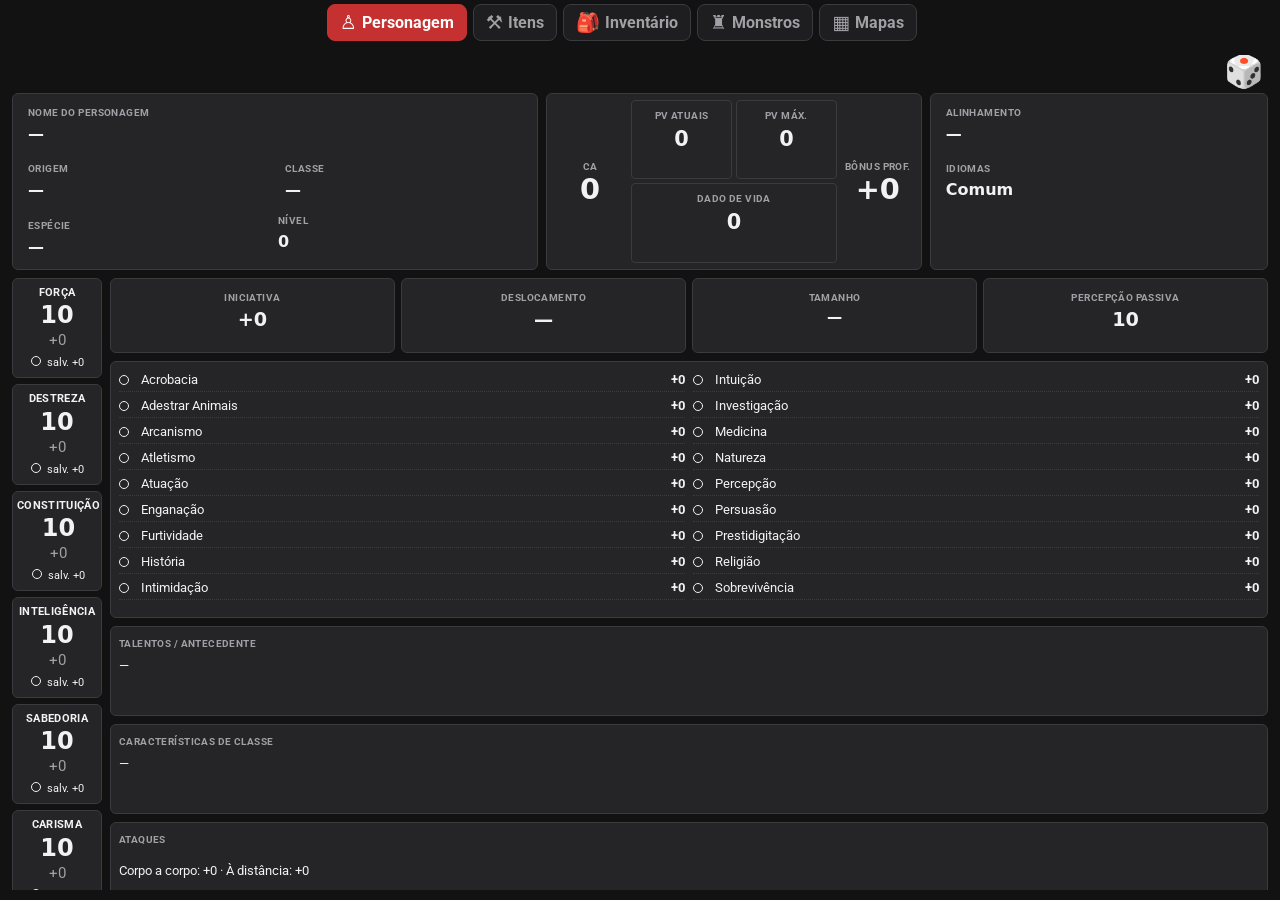
==== commit c6d941b3: "Reorganiza arquivos por função, remove aro da ficha e transforma sortear em dado" ====
--- a/index.html
+++ b/index.html
@@ -12,18 +12,13 @@
 <link rel="stylesheet" href="css/ficha.css">
 <link rel="stylesheet" href="css/catalogo.css">
 <link rel="stylesheet" href="css/mapa.css">
-<link rel="stylesheet" href="css/mapa-fix-canvas.css?v=20261123-95">
-<link rel="stylesheet" href="css/seletor-topo.css?v=20261123-top5">
-<link rel="stylesheet" href="css/rolagem-por-coluna.css?v=20261123-cols">
-<link rel="stylesheet" href="css/personagem-sem-aro.css?v=20261123-dice-outside-name-field">
 <link rel="stylesheet" href="css/chat-rolagens.css">
 </head>
 <body>
 <div class="shell">
-<div class="rail-slot collapsed" id="rail-slot">
+<div class="rail-slot">
 <nav class="section-tabs" aria-label="Seções principais">
-<button type="button" class="rail-toggle" id="rail-toggle" onclick="toggleRail()" aria-expanded="false" aria-controls="rail-items" aria-label="Mostrar seções" title="Mostrar seções">&lt;</button>
-<div class="rail-items" id="rail-items">
+<div class="rail-items">
 <button id="tab-character" class="section-tab on" onclick="switchView('character')"><span>♙</span> Personagem</button>
 <button id="tab-items" class="section-tab" onclick="switchView('items')"><span>⚒</span> Itens</button>
 <button id="tab-inventory" class="section-tab" onclick="switchView('inventory')"><span>🎒</span> Inventário</button>
@@ -37,8 +32,6 @@
 </main>
 </div>
 <div id="modal-root"></div>
-<script src="js/dados3d.js"></script>
-<script src="js/chat-rolagens.js"></script>
 <script src="js/carregador.js"></script>
 </body>
 </html>
--- a/css/base.css
+++ b/css/base.css
@@ -88,14 +88,6 @@
   outline-offset:2px;
 }
 
-.nav {
-  display:flex;
-  justify-content:space-between;
-  flex-wrap:wrap;
-  margin-bottom:14px;
-  gap:10px;
-}
-
 .btn {
   padding:10px 18px;
   border-radius:6px;
@@ -120,13 +112,6 @@
 .warn {
   color:var(--red);
   font-weight:500;
-}
-
-.split {
-  display:grid;
-  grid-template-columns:240px 1fr;
-  gap:14px;
-  margin-top:12px;
 }
 
 .side {
@@ -221,9 +206,6 @@
 }
 
 @media (max-width:800px) {
-  .split {
-    grid-template-columns:1fr;
-  }
   .side {
     max-height:none;
     flex-direction:row;
@@ -233,18 +215,3 @@
     flex:1 1 120px;
   }
 }
-
-.character-toolbar {
-  display:flex;
-  justify-content:space-between;
-  gap:8px;
-  align-items:center;
-  flex-wrap:wrap;
-  margin-bottom:12px;
-}
-
-.character-toolbar p {
-  margin:0;
-  color:var(--mute);
-  font-size:.85rem;
-}
--- a/css/layout.css
+++ b/css/layout.css
@@ -1,258 +1,212 @@
-html,body {
-  margin:0;
-}
-
+html,
 body {
-  background:var(--bg);
-  color:var(--ink);
-  font:16px/1.45 Roboto,system-ui,sans-serif;
-  padding:env(safe-area-inset-top,0) 0 env(safe-area-inset-bottom,0);
+  margin: 0;
+  width: 100%;
+  height: 100%;
+  overflow: hidden;
+  overscroll-behavior: none;
+}
+
+body {
+  background: var(--bg);
+  color: var(--ink);
+  font: 16px/1.45 Roboto, system-ui, sans-serif;
+  padding: 0;
+}
+
+.shell {
+  display: flex;
+  flex-direction: column;
+  width: 100%;
+  height: 100vh;
+  height: 100dvh;
+  min-height: 0;
+  max-height: 100vh;
+  max-height: 100dvh;
+  overflow: hidden;
+  box-sizing: border-box;
+  padding: 5vh 0 env(safe-area-inset-bottom, 0px);
 }
 
 main {
-  max-width:1100px;
-  margin:0 auto;
-  padding:16px 12px 60px;
-}
-
-.steps {
-  display:flex;
-  gap:6px;
-  flex-wrap:wrap;
-  margin:12px 0 16px;
-}
-
-.steps button {
-  flex:1;
-  min-width:100px;
-  padding:8px 8px;
-  border:1px solid var(--line);
-  background:var(--card);
-  color:var(--mute);
-  border-radius:6px;
-  font:inherit;
-  cursor:pointer;
-  font-size:.9rem;
-}
-
-.steps button.on {
-  background:var(--red);
-  border-color:var(--red);
-  color:var(--redink);
-  font-weight:700;
-}
-
-.steps button.done {
-  color:var(--ok);
-  border-color:var(--ok);
+  display: flex;
+  flex: 1 1 0;
+  flex-direction: column;
+  width: 100%;
+  min-width: 0;
+  min-height: 0;
+  height: auto;
+  max-width: none;
+  max-height: 100%;
+  margin: 0;
+  padding: 10px 12px;
+  overflow: hidden;
+  box-sizing: border-box;
+}
+
+#app {
+  display: flex;
+  flex: 1 1 0;
+  flex-direction: column;
+  width: 100%;
+  min-width: 0;
+  min-height: 0;
+  height: 100%;
+  max-height: 100%;
+  box-sizing: border-box;
+}
+
+#app:not(.view-items):not(.view-monsters):not(.view-maps) {
+  overflow-x: hidden;
+  overflow-y: auto;
+  overscroll-behavior: contain;
+}
+
+@media (max-width: 700px) {
+  main {
+    padding: 8px;
+  }
+}
+
+.rail-slot {
+  position: fixed;
+  z-index: 10000;
+  top: 0;
+  left: 0;
+  right: 0;
+  width: 100%;
+  height: 5vh;
+  min-height: 38px;
+  max-height: 5vh;
+  margin: 0;
+  padding: 0;
+  border: 0;
+  background: none;
+  box-sizing: border-box;
+}
+
+.section-tabs {
+  position: static;
+  display: flex;
+  flex-direction: row;
+  align-items: center;
+  justify-content: center;
+  gap: 6px;
+  width: 100%;
+  min-width: 0;
+  max-width: calc(100vw - 36px);
+  height: 100%;
+  min-height: 0;
+  max-height: calc(100vh - 20px);
+  max-height: calc(100dvh - 20px);
+  margin: 0;
+  padding: 2px 8px;
+  overflow: visible;
+  background: none;
+  border: 0;
+  box-shadow: none;
+  box-sizing: border-box;
+}
+
+.rail-items {
+  display: flex;
+  flex: 1 1 auto;
+  flex-direction: row;
+  align-items: center;
+  justify-content: center;
+  gap: 6px;
+  width: 100%;
+  height: 100%;
+  min-width: 0;
+  min-height: 0;
+  overflow-x: auto;
+  overflow-y: hidden;
+}
+
+.section-tab {
+  display: inline-flex;
+  flex: 0 1 auto;
+  align-items: center;
+  justify-content: center;
+  gap: 5px;
+  height: calc(5vh - 8px);
+  min-height: 30px;
+  max-height: 52px;
+  margin: 0;
+  padding: 3px 12px;
+  border: 1px solid var(--line);
+  border-radius: 8px;
+  background: var(--card);
+  color: var(--mute);
+  font: inherit;
+  font-weight: 700;
+  white-space: nowrap;
+  cursor: pointer;
+  transition: .15s;
+  box-sizing: border-box;
+}
+
+.section-tab span {
+  font-size: 1.2rem;
+}
+
+.section-tab.on {
+  background: var(--red);
+  border-color: var(--red);
+  color: #fff;
+}
+
+.section-tab:hover {
+  border-color: var(--red);
+  color: var(--ink);
+}
+
+.section-tab.on:hover {
+  color: #fff;
+}
+
+@media (max-width: 600px) {
+  .section-tabs {
+    gap: 2px;
+    padding: 2px 3px;
+  }
+
+  .rail-items {
+    gap: 2px;
+    justify-content: flex-start;
+  }
+
+  .section-tab {
+    gap: 3px;
+    padding: 2px 7px;
+    min-height: 28px;
+    font-size: clamp(10px, 2.8vw, 13px);
+  }
+}
+
+#app #inv-host {
+  flex: 1 1 0;
+  min-height: 0;
+}
+
+#app .inv-resumo {
+  padding-right: 48px;
+}
+
+@media (max-width: 900px) {
+  #app #inv-host {
+    height: auto;
+  }
 }
 
 @media print {
-  .steps,.nav,.modal-bg {
-    display:none!important;
-  }
+  .modal-bg,
+  .rail-slot {
+    display: none !important;
+  }
+
   body {
-    background:#fff;
-    color:#000;
-  }
-  main {
-    max-width:none;
-    padding:0;
-  }
-}
-
-.section-tab {
-  border:1px solid var(--line);
-  border-radius:8px;
-  background:var(--card);
-  color:var(--mute);
-  font:inherit;
-  font-weight:700;
-  padding:12px 10px;
-  cursor:pointer;
-  display:flex;
-  align-items:center;
-  justify-content:center;
-  gap:9px;
-  transition:.15s;
-}
-
-.section-tab span {
-  font-size:1.2rem;
-}
-
-.section-tab.on {
-  background:var(--red);
-  border-color:var(--red);
-  color:#fff;
-}
-
-.section-tab:hover {
-  border-color:var(--red);
-  color:var(--ink);
-}
-
-.section-tab.on:hover {
-  color:#fff;
-}
-
-@media(max-width:520px) {
-  main {
-    padding:12px 9px 40px;
-  }
-  .section-tab {
-    font-size:.9rem;
-    gap:8px;
-  }
-}
-
-html,body {
-  height:100%;
-  overflow:hidden;
-}
-
-body {
-  padding:0;
-}
-
-.shell {
-  display:flex;
-  height:100vh;
-  height:100dvh;
-  overflow:hidden;
-  padding:env(safe-area-inset-top,0) 0 env(safe-area-inset-bottom,0);
-}
-
-main {
-  flex:1 1 auto;
-  min-width:0;
-  min-height:0;
-  max-width:none;
-  margin:0;
-  padding:10px 12px;
-  display:flex;
-  flex-direction:column;
-  overflow:hidden;
-}
-
-#app {
-  flex:1 1 auto;
-  min-height:0;
-  overflow:auto;
-}
-
-.rail-slot {
-  position:fixed;
-  top:calc(8px + env(safe-area-inset-top,0px));
-  right:18px;
-  z-index:90;
-  width:auto;
-  border:0;
-  background:none;
-}
-
-.section-tabs {
-  position:static;
-  width:auto;
-  min-width:184px;
-  max-width:calc(100vw - 36px);
-  max-height:calc(100vh - 20px);
-  max-height:calc(100dvh - 20px);
-  margin:0;
-  padding:8px;
-  display:flex;
-  flex-direction:column;
-  gap:8px;
-  overflow-y:auto;
-  background:rgba(24,24,27,.97);
-  border:1px solid var(--line);
-  border-radius:12px;
-  box-shadow:0 10px 30px rgba(0,0,0,.55);
-}
-
-.rail-slot.collapsed .section-tabs {
-  min-width:0;
-  padding:0;
-  background:none;
-  border:0;
-  box-shadow:none;
-  overflow:visible;
-}
-
-.rail-toggle {
-  flex:none;
-  height:34px;
-  border:1px solid var(--line);
-  border-radius:8px;
-  background:var(--card);
-  color:var(--ink);
-  font:700 1.1rem/1 "Roboto Condensed",system-ui,sans-serif;
-  cursor:pointer;
-}
-
-.rail-toggle:hover {
-  border-color:var(--red);
-}
-
-.rail-slot.collapsed .rail-toggle {
-  width:38px;
-  height:38px;
-  border-radius:10px;
-  background:rgba(15,15,18,.85);
-}
-
-.rail-items {
-  display:flex;
-  flex-direction:column;
-  gap:8px;
-}
-
-.rail-slot.collapsed .rail-items {
-  display:none;
-}
-
-.section-tab {
-  justify-content:flex-start;
-  padding:11px 12px;
-  white-space:nowrap;
-}
-
-@media(max-width:700px) {
-  main {
-    padding:8px;
-  }
-}
-
-@media print {
-  html,body {
-    height:auto;
-    overflow:visible;
-  }
-  .shell {
-    display:block;
-    height:auto;
-    overflow:visible;
-  }
-  .rail-slot {
-    display:none;
-  }
-  main,#app {
-    overflow:visible;
-    display:block;
-  }
-}
-
-#app #inv-host {
-  flex:1 1 0;
-  min-height:0;
-}
-
-#app .inv-resumo {
-  padding-right:48px;
-}
-
-@media(max-width:900px) {
-  #app #inv-host {
-    height:auto;
-  }
-}
+    background: #fff;
+    color: #000;
+  }
+}
--- a/css/ficha.css
+++ b/css/ficha.css
@@ -99,26 +99,6 @@
   opacity:.6;
 }
 
-.stat {
-  display:grid;
-  grid-template-columns:repeat(auto-fit,minmax(100px,1fr));
-  gap:8px;
-}
-
-.stat div {
-  border:1px solid var(--line);
-  border-radius:8px;
-  padding:8px;
-  text-align:center;
-  background:var(--bg);
-}
-
-.stat b {
-  display:block;
-  font-family:"Roboto Condensed",system-ui,sans-serif;
-  font-size:1.4rem;
-}
-
 .dot {
   display:inline-block;
   width:10px;
@@ -134,10 +114,6 @@
 }
 
 .ficha {
-  background:var(--paper);
-  border:1px solid var(--line);
-  border-radius:6px;
-  padding:10px;
   display:grid;
   gap:8px;
 }
@@ -424,3 +400,27 @@
     background:#fff;
   }
 }
+
+.ficha-acoes {
+  display:flex;
+  justify-content:flex-end;
+  margin-bottom:6px;
+}
+
+.sortear-dado {
+  padding:0 4px;
+  border:0;
+  background:none;
+  font-size:2rem;
+  line-height:1;
+  cursor:pointer;
+  transition:transform .15s;
+}
+
+.sortear-dado:hover {
+  transform:rotate(20deg) scale(1.1);
+}
+
+.sortear-dado:active {
+  transform:rotate(-20deg) scale(.95);
+}
--- a/css/catalogo.css
+++ b/css/catalogo.css
@@ -1,14 +1,3 @@
-.detail {
-  border:1px solid var(--line);
-  border-radius:8px;
-  padding:16px;
-  background:var(--bg);
-}
-
-.detail .stat {
-  margin:12px 0;
-}
-
 .catalog-head {
   display:flex;
   justify-content:space-between;
@@ -275,7 +264,7 @@
 }
 
 @media print {
-  .section-tabs,.head-actions,.catalog-tools {
+  .section-tabs,.catalog-tools {
     display:none!important;
   }
   .catalog-detail {
@@ -301,15 +290,6 @@
 
 .original-details {
   margin-top:12px;
-}
-
-.original-details pre {
-  white-space:pre-wrap;
-  overflow-wrap:anywhere;
-  font-size:.75rem;
-  background:var(--panel2);
-  padding:10px;
-  border-radius:8px;
 }
 
 .catalog-card .card-stats {
@@ -367,7 +347,7 @@
   }
 }
 
-#app .catalog-head,#app .character-toolbar {
+#app .catalog-head {
   padding-right:48px;
 }
 
@@ -377,3 +357,86 @@
     overflow-wrap:anywhere;
   }
 }
+
+html body #app.view-items,
+html body #app.view-monsters {
+  overflow: hidden !important;
+}
+
+html body #app.view-items .catalog-head,
+html body #app.view-items .catalog-tools,
+html body #app.view-items .catalog-count,
+html body #app.view-monsters .catalog-head,
+html body #app.view-monsters .catalog-tools,
+html body #app.view-monsters .catalog-count {
+  flex: 0 0 auto !important;
+  min-width: 0 !important;
+}
+
+html body #app.view-items .catalog-layout,
+html body #app.view-monsters .catalog-layout {
+  display: grid !important;
+  grid-template-columns: minmax(0, 1fr) minmax(260px, 34%) !important;
+  flex: 1 1 0 !important;
+  width: 100% !important;
+  height: auto !important;
+  max-height: 100% !important;
+  min-width: 0 !important;
+  min-height: 0 !important;
+  overflow: hidden !important;
+  align-items: stretch !important;
+}
+
+html body #app.view-items .catalog-layout > section,
+html body #app.view-items .catalog-layout > aside,
+html body #app.view-monsters .catalog-layout > section,
+html body #app.view-monsters .catalog-layout > aside {
+  min-width: 0 !important;
+  min-height: 0 !important;
+  max-height: 100% !important;
+  overflow-x: hidden !important;
+  overflow-y: auto !important;
+  overscroll-behavior: contain;
+  scrollbar-gutter: stable;
+}
+
+html body #app.view-items .catalog-grid,
+html body #app.view-monsters .catalog-grid {
+  min-width: 0 !important;
+  min-height: min-content !important;
+  align-content: start !important;
+}
+
+html body #app.view-items .catalog-detail,
+html body #app.view-monsters .catalog-detail {
+  min-width: 0 !important;
+  min-height: 0 !important;
+  height: 100% !important;
+  max-height: 100% !important;
+  overflow-x: hidden !important;
+  overflow-y: auto !important;
+  overscroll-behavior: contain;
+  scrollbar-gutter: stable;
+}
+
+html body #app.view-monsters #monsters-grid {
+  min-height: min-content !important;
+  overflow: visible !important;
+  overscroll-behavior: auto;
+}
+
+html body #app.view-monsters #monster-detail {
+  min-height: 0 !important;
+  max-height: 100% !important;
+  overflow-x: hidden !important;
+  overflow-y: auto !important;
+  overscroll-behavior: contain;
+}
+
+@media (max-width: 700px) {
+  html body #app.view-items .catalog-layout,
+  html body #app.view-monsters .catalog-layout {
+    grid-template-columns: minmax(0, 1fr) !important;
+    grid-template-rows: minmax(0, 1fr) minmax(130px, 38%) !important;
+  }
+}
--- a/css/mapa.css
+++ b/css/mapa.css
@@ -74,24 +74,6 @@
   flex:1 1 auto;
 }
 
-#mp-pal small,#mp-ml small {
-  margin-left:auto;
-}
-
-#mp-ml {
-  display:flex;
-  flex-direction:column;
-  gap:3px;
-  max-height:200px;
-  overflow:auto;
-}
-
-#mp-ml button {
-  text-align:left;
-  display:flex;
-  gap:6px;
-}
-
 .mp-main {
   flex:1;
   position:relative;
@@ -107,21 +89,6 @@
   cursor:crosshair;
 }
 
-#mp-st {
-  position:absolute;
-  left:8px;
-  bottom:8px;
-  background:rgba(18,18,18,.85);
-  border-radius:6px;
-  padding:3px 8px;
-  color:var(--mute);
-  font-size:.8rem;
-}
-
-.mp-play #mp-edit {
-  display:none;
-}
-
 @media(max-width:700px) {
   .mp-wrap {
     flex-direction:column-reverse;
@@ -162,19 +129,6 @@
   gap:4px;
   font-size:.85rem;
   color:var(--mute);
-}
-
-.mp.vtt #mp-st {
-  position:absolute;
-  left:8px;
-  bottom:8px;
-  background:rgba(18,18,18,.85);
-  border-radius:6px;
-  padding:3px 8px;
-  color:var(--mute);
-  font-size:.78rem;
-  z-index:5;
-  pointer-events:none;
 }
 
 .mp.vtt .mp-main {
@@ -235,14 +189,6 @@
   margin:0 0 6px;
 }
 
-.mp-ml {
-  display:flex;
-  flex-direction:column;
-  gap:3px;
-  max-height:42vh;
-  overflow:auto;
-}
-
 .mp-mbtn {
   display:flex;
   flex-direction:column;
@@ -363,3 +309,106 @@
   flex:1 1 0;
   min-height:0;
 }
+
+html body #app.view-maps,
+html body #app.view-maps #mp-root {
+  display: flex !important;
+  flex: 1 1 0 !important;
+  flex-direction: column !important;
+  width: 100% !important;
+  height: 100% !important;
+  max-height: 100% !important;
+  min-width: 0 !important;
+  min-height: 0 !important;
+  overflow: hidden !important;
+}
+
+html body #app.view-maps #mp-root .mp {
+  display: flex !important;
+  flex: 1 1 0 !important;
+  flex-direction: column !important;
+  width: 100% !important;
+  height: 100% !important;
+  max-height: 100% !important;
+  min-height: 0 !important;
+  overflow: hidden !important;
+}
+
+html body #app.view-maps #mp-root .mp-bar {
+  flex: 0 0 auto !important;
+  min-width: 0 !important;
+}
+
+html body #app.view-maps #mp-root .mp-wrap,
+html body #app.view-maps #mp-root .vtt-wrap {
+  display: flex !important;
+  flex: 1 1 0 !important;
+  width: 95% !important;
+  max-width: 95% !important;
+  height: auto !important;
+  max-height: 100% !important;
+  min-height: 0 !important;
+  margin: 0 auto !important;
+  box-sizing: border-box !important;
+  overflow: hidden !important;
+}
+
+html body #app.view-maps #mp-root .mp-side {
+  flex: 0 0 250px !important;
+  width: 250px !important;
+  min-width: 0 !important;
+  min-height: 0 !important;
+  max-height: none !important;
+  overflow-x: hidden !important;
+  overflow-y: auto !important;
+  overscroll-behavior: contain;
+  scrollbar-gutter: stable;
+}
+
+html body #app.view-maps #mp-root .vtt-wrap .mp-side {
+  flex-basis: 260px !important;
+  width: 260px !important;
+}
+
+html body #app.view-maps #mp-root .mp-main {
+  position: relative !important;
+  flex: 1 1 0 !important;
+  width: auto !important;
+  height: auto !important;
+  min-width: 0 !important;
+  min-height: 0 !important;
+  overflow: hidden !important;
+}
+
+html body #app.view-maps #mp-root #mp-cv {
+  display: block !important;
+  width: 100% !important;
+  height: 100% !important;
+  max-width: 100% !important;
+  max-height: 100% !important;
+}
+
+@media (max-width: 800px) {
+  html body #app.view-maps #mp-root .mp-wrap,
+  html body #app.view-maps #mp-root .vtt-wrap {
+    flex-direction: column-reverse !important;
+  }
+
+  html body #app.view-maps #mp-root .mp-main {
+    flex: 1 1 58% !important;
+    width: 100% !important;
+    min-height: 0 !important;
+  }
+
+  html body #app.view-maps #mp-root .mp-side,
+  html body #app.view-maps #mp-root .vtt-wrap .mp-side {
+    flex: 0 1 42% !important;
+    width: 100% !important;
+    min-height: 0 !important;
+    max-height: none !important;
+    border-right: 0 !important;
+    border-top: 1px solid var(--line) !important;
+    overflow-x: hidden !important;
+    overflow-y: auto !important;
+  }
+}
--- a/css/chat-rolagens.css
+++ b/css/chat-rolagens.css
@@ -6,30 +6,33 @@
   height: 10vh;
   min-width: 200px;
   min-height: 84px;
-  z-index: 10050;
+  z-index: 9998;
   display: flex;
   flex-direction: column;
-  background: rgba(10, 10, 11, .92);
-  border: 1px solid #3a3a3f;
-  border-radius: 8px;
+  background: transparent;
+  pointer-events: none;
   color: #fff;
   font: 400 12px/1.35 Roboto, Arial, sans-serif;
   overflow: hidden;
   box-sizing: border-box;
+  text-shadow: 0 1px 2px #000, 0 0 4px #000, 0 0 8px rgba(0, 0, 0, .8);
 }
 #chat-rolagens .chat-rolagens-lista {
   flex: 1 1 0;
   min-height: 0;
-  overflow-y: auto;
+  overflow: hidden;
   padding: 6px 8px;
   display: flex;
   flex-direction: column;
+  justify-content: flex-end;
   gap: 6px;
-  overscroll-behavior: contain;
 }
 #chat-rolagens .chat-rolagens-msg {
-  padding-bottom: 5px;
-  border-bottom: 1px solid rgba(255, 255, 255, .1);
+  opacity: 1;
+  transition: opacity 1s linear;
+}
+#chat-rolagens .chat-rolagens-sumindo {
+  opacity: 0;
 }
 #chat-rolagens .chat-rolagens-titulo {
   font-weight: 700;
@@ -57,6 +60,8 @@
   padding: 3px 8px;
   font: 600 11px Roboto, Arial, sans-serif;
   cursor: pointer;
+  pointer-events: auto;
+  text-shadow: none;
 }
 #chat-rolagens .chat-rolagens-botoes button:disabled {
   opacity: .4;
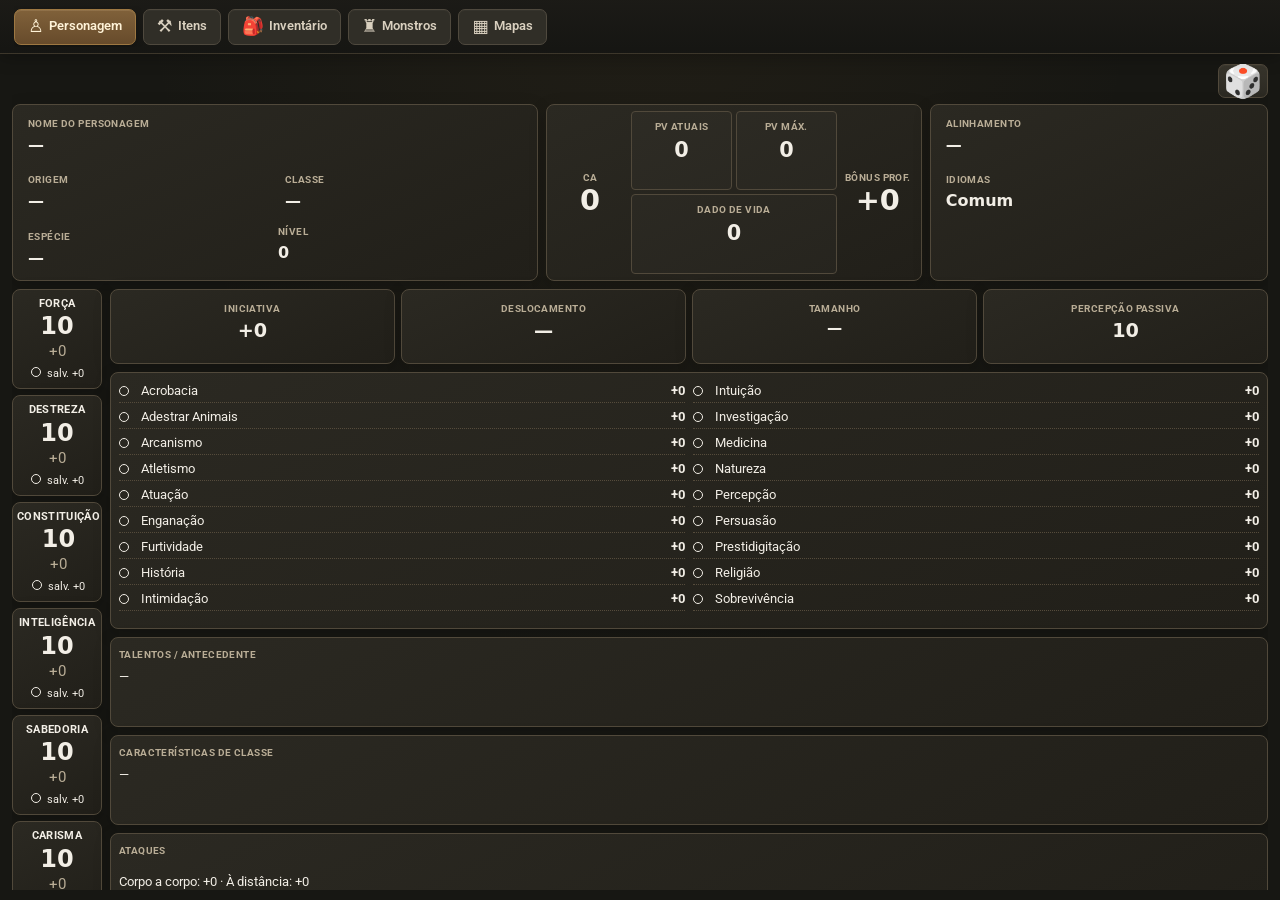
==== commit 08143de5: "Add files via upload" ====
--- a/index.html
+++ b/index.html
@@ -12,7 +12,9 @@
 <link rel="stylesheet" href="css/ficha.css">
 <link rel="stylesheet" href="css/catalogo.css">
 <link rel="stylesheet" href="css/mapa.css">
+<link rel="stylesheet" href="css/mapa-editor.css">
 <link rel="stylesheet" href="css/chat-rolagens.css">
+<link rel="stylesheet" href="css/tema-studio.css?v=20261127-01">
 </head>
 <body>
 <div class="shell">
--- a/css/mapa-editor.css
+++ b/css/mapa-editor.css
@@ -0,0 +1,295 @@
+/* Animalysson Studio — interface do editor criativo */
+#mp-root .mp-main { background:#171713; }
+#mp-root #mp-cv {
+  position:absolute !important;
+  left:274px !important;
+  top:64px !important;
+  right:10px !important;
+  bottom:10px !important;
+  width:calc(100% - 284px) !important;
+  height:calc(100% - 74px) !important;
+  border:1px solid rgba(230,205,160,.14);
+  border-radius:9px;
+  background:#282721;
+  box-shadow:0 10px 32px rgba(0,0,0,.24);
+}
+#mp-root .mp-creator-ui {
+  position:absolute;
+  inset:0;
+  z-index:22;
+  pointer-events:none;
+  color:#f2eee6;
+  font-family:Roboto,Arial,sans-serif;
+}
+#mp-root .mp-creator-ui button,
+#mp-root .mp-creator-ui input,
+#mp-root .mp-creator-ui select { font:inherit; }
+#mp-root .mp-creator-topbar {
+  position:absolute;
+  top:0;
+  left:0;
+  right:0;
+  height:54px;
+  padding:0 14px;
+  display:flex;
+  align-items:center;
+  gap:14px;
+  box-sizing:border-box;
+  background:linear-gradient(180deg,rgba(28,27,23,.98),rgba(22,22,19,.97));
+  border-bottom:1px solid rgba(227,199,150,.16);
+  box-shadow:0 4px 16px rgba(0,0,0,.22);
+  pointer-events:auto;
+}
+#mp-root .mp-creator-brand { display:flex;align-items:center;gap:9px;min-width:176px; }
+#mp-root .mp-creator-mark {
+  width:32px;height:32px;display:grid;place-items:center;border-radius:9px;
+  color:#242018;background:linear-gradient(135deg,#f1cd7d,#c38a42);
+  font-size:21px;font-weight:700;box-shadow:0 2px 8px rgba(0,0,0,.22);
+}
+#mp-root .mp-creator-brand div { display:flex;flex-direction:column;gap:1px; }
+#mp-root .mp-creator-brand strong { font-size:13px;letter-spacing:.015em;color:#fff7e8; }
+#mp-root .mp-creator-brand small { font-size:9px;letter-spacing:.16em;color:#b9a989;font-weight:700; }
+#mp-root .mp-creator-map-host { display:flex;align-items:center;min-width:0;flex:1; }
+#mp-root .mp-creator-map-host .mp-map-selector { display:flex;gap:6px;align-items:center;width:min(360px,100%); }
+#mp-root .mp-creator-map-host #mp-map { width:100%;min-width:0;height:34px;padding:5px 9px;border:1px solid #514a3e;border-radius:7px;background:#292720;color:#f5ebd9;font-size:12px; }
+#mp-root .mp-creator-map-host #mp-add-map { flex:none;width:34px;height:34px;padding:0;border:1px solid #7d653f;border-radius:7px;background:#4b3821;color:#ffda94;font-size:20px; }
+#mp-root .mp-creator-top-actions { display:flex;align-items:center;gap:6px; }
+#mp-root .mp-creator-top-actions button {
+  min-height:34px;padding:6px 10px;border:1px solid #4f493e;border-radius:7px;
+  background:#302e27;color:#eee5d5;font-size:12px;font-weight:600;cursor:pointer;
+}
+#mp-root .mp-creator-top-actions button:hover { border-color:#b58a4a;background:#403a2d; }
+#mp-root .mp-creator-top-actions #mp-new-map,
+#mp-root .mp-creator-top-actions #mp-creator-save { border-color:#9e7842;background:#74552e;color:#fff3d8; }
+#mp-root .mp-creator-top-actions #mp-creator-undo,
+#mp-root .mp-creator-top-actions #mp-creator-redo { min-width:34px;padding:5px;font-size:19px;line-height:1; }
+#mp-root .mp-creator-top-actions button:disabled { opacity:.32;cursor:not-allowed; }
+#mp-root .mp-creator-panel {
+  position:absolute;
+  top:64px;
+  left:10px;
+  bottom:10px;
+  width:250px;
+  box-sizing:border-box;
+  display:flex;
+  flex-direction:column;
+  gap:10px;
+  padding:12px;
+  overflow:auto;
+  overscroll-behavior:contain;
+  border:1px solid rgba(225,197,150,.18);
+  border-radius:10px;
+  background:linear-gradient(165deg,rgba(38,36,30,.98),rgba(25,25,21,.98));
+  box-shadow:0 10px 32px rgba(0,0,0,.35);
+  pointer-events:auto;
+  scrollbar-width:thin;
+  scrollbar-color:#6f6048 #27251f;
+}
+#mp-root .mp-creator-panel-head { display:flex;align-items:center;justify-content:space-between;padding:1px 1px 7px;border-bottom:1px solid rgba(230,205,160,.13); }
+#mp-root .mp-creator-panel-head div { display:flex;flex-direction:column;gap:2px; }
+#mp-root .mp-creator-panel-head small { color:#bfa77f;font-size:9px;letter-spacing:.13em;font-weight:700; }
+#mp-root .mp-creator-panel-head strong { color:#fff4dc;font-size:15px; }
+#mp-root .mp-creator-hotkey { border:1px solid #5a503d;border-radius:5px;padding:4px 6px;color:#bda77e;font-size:9px;letter-spacing:.04em; }
+#mp-root .mp-creator-toolgrid { display:grid;grid-template-columns:repeat(3,minmax(0,1fr));gap:5px; }
+#mp-root .mp-creator-tool {
+  min-width:0;min-height:58px;padding:6px 3px;display:flex;flex-direction:column;align-items:center;justify-content:center;gap:4px;
+  border:1px solid #494438;border-radius:7px;background:linear-gradient(180deg,#353229,#2b2922);color:#d9d0bf;
+  cursor:pointer;font-size:10px;font-weight:600;transition:border-color .12s,background .12s,transform .12s;
+}
+#mp-root .mp-creator-tool:hover { border-color:#a98a57;background:#413b2d; }
+#mp-root .mp-creator-tool:active { transform:translateY(1px); }
+#mp-root .mp-creator-tool.active { border-color:#d2a85d;background:linear-gradient(180deg,#70532e,#4d3a24);color:#fff2d4;box-shadow:inset 0 0 0 1px rgba(255,220,150,.13); }
+#mp-root .mp-creator-tool-icon { font-size:20px;line-height:1.1;min-height:22px; }
+#mp-root .mp-creator-section { display:flex;flex-direction:column;gap:7px;padding-top:9px;border-top:1px solid rgba(230,205,160,.12); }
+#mp-root .mp-creator-section-title { display:flex;align-items:baseline;justify-content:space-between;gap:6px;color:#f0d29b;font-size:11px;font-weight:700; }
+#mp-root .mp-creator-section-title span { color:#9f988a;font-size:8px;font-weight:500;text-align:right; }
+#mp-root .mp-creator-materials { display:grid;grid-template-columns:repeat(2,minmax(0,1fr));gap:4px; }
+#mp-root .mp-creator-materials button {
+  display:flex;align-items:center;gap:7px;min-height:31px;padding:4px 6px;border:1px solid #474237;border-radius:6px;
+  background:#2e2c25;color:#d9d2c5;text-align:left;font-size:10px;cursor:pointer;
+}
+#mp-root .mp-creator-materials button i { display:block;flex:none;width:17px;height:17px;border:1px solid rgba(255,255,255,.25);border-radius:4px;background:var(--material);box-shadow:inset 0 0 0 2px rgba(0,0,0,.12); }
+#mp-root .mp-creator-materials button.active { border-color:#d2a85d;background:#4b3d2b;color:#fff0d0; }
+#mp-root .mp-creator-range { display:grid;grid-template-columns:1fr auto;gap:4px 8px;align-items:center;color:#c9c0af;font-size:10px; }
+#mp-root .mp-creator-range output { color:#f0d29b;font-weight:700; }
+#mp-root .mp-creator-range input { grid-column:1 / -1;width:100%;accent-color:#c99a50; }
+#mp-root .mp-creator-objects { display:grid;grid-template-columns:repeat(4,minmax(0,1fr));gap:4px; }
+#mp-root .mp-creator-objects button { min-height:48px;display:flex;flex-direction:column;align-items:center;justify-content:center;gap:1px;border:1px solid #474237;border-radius:6px;background:#2e2c25;color:#eee3ce;cursor:pointer; }
+#mp-root .mp-creator-objects button span { font-size:20px;line-height:1.2; }
+#mp-root .mp-creator-objects button small { max-width:100%;overflow:hidden;text-overflow:ellipsis;white-space:nowrap;color:#b7ad9b;font-size:8px; }
+#mp-root .mp-creator-objects button.active { border-color:#d2a85d;background:#4b3d2b; }
+#mp-root .mp-creator-light-controls { display:flex;flex-direction:column;gap:8px; }
+#mp-root .mp-creator-light-controls label { display:flex;align-items:center;gap:8px;color:#c9c0af;font-size:10px; }
+#mp-root .mp-creator-light-controls input[type=color] { width:34px;height:25px;padding:2px;border:1px solid #64563f;border-radius:5px;background:#2b2922; }
+#mp-root .mp-creator-light-controls input[type=range] { flex:1;min-width:0;accent-color:#c99a50; }
+#mp-root .mp-creator-light-controls output { min-width:14px;color:#f0d29b;text-align:right; }
+#mp-root .mp-creator-muted { display:block;color:#aaa18f;font-size:10px;line-height:1.45; }
+#mp-root .mp-creator-selection { display:flex;flex-direction:column;gap:5px;font-size:10px;color:#c9c0af; }
+#mp-root .mp-creator-selection strong { color:#fff0d0;font-size:12px; }
+#mp-root .mp-creator-selection-actions { display:flex;align-items:center;gap:5px;flex-wrap:wrap; }
+#mp-root .mp-creator-selection-actions button { padding:5px 7px;border:1px solid #65543b;border-radius:5px;background:#3b3428;color:#f0dfc1;font-size:10px;cursor:pointer; }
+#mp-root .mp-creator-selection-actions button.danger { margin-left:auto;border-color:#804847;background:#512e2c;color:#ffd7d2; }
+#mp-root .mp-creator-footer { display:flex;flex-direction:column;gap:7px;margin-top:auto;padding-top:8px;border-top:1px solid rgba(230,205,160,.13); }
+#mp-root .mp-creator-footer span { color:#a9a08e;font-size:9px; }
+#mp-root .mp-creator-footer button { min-height:30px;border:1px solid #524b3c;border-radius:6px;background:#302e27;color:#d8cbb3;font-size:10px;cursor:pointer; }
+#mp-root .mp-mode-switch { z-index:36; }
+#mp-root .mp-burger { z-index:37; }
+#mp-root.player-mode .mp-creator-panel { display:none !important; }
+#mp-root.player-mode .mp-creator-top-actions #mp-new-map,
+#mp-root.player-mode .mp-creator-top-actions #mp-creator-undo,
+#mp-root.player-mode .mp-creator-top-actions #mp-creator-redo,
+#mp-root.player-mode .mp-creator-top-actions #mp-creator-save { display:none !important; }
+#mp-root.player-mode #mp-cv { left:10px !important;top:64px !important;width:calc(100% - 20px) !important;height:calc(100% - 74px) !important; }
+#mp-root.mp-world-map .mp-creator-panel { display:none !important; }
+#mp-root.mp-world-map.mp-root #mp-cv,
+#mp-root.mp-world-map .mp-main #mp-cv { left:10px !important;top:64px !important;width:calc(100% - 20px) !important;height:calc(100% - 74px) !important; }
+#mp-root.mp-world-map .mp-creator-top-actions #mp-new-map,
+#mp-root.mp-world-map .mp-creator-top-actions #mp-creator-undo,
+#mp-root.mp-world-map .mp-creator-top-actions #mp-creator-redo { display:none !important; }
+#mp-root .mp-creator-ui.is-hex-disabled .mp-creator-panel { display:none !important; }
+@media (max-width:820px) {
+  #mp-root .mp-creator-brand { min-width:0; }
+  #mp-root .mp-creator-brand div { display:none; }
+  #mp-root .mp-creator-topbar { gap:7px;padding:0 8px; }
+  #mp-root .mp-creator-top-actions { gap:4px; }
+  #mp-root .mp-creator-top-actions button { padding:5px 7px;font-size:10px; }
+  #mp-root .mp-creator-map-host .mp-map-selector { width:min(260px,38vw); }
+  #mp-root #mp-cv { left:8px !important;top:62px !important;width:calc(100% - 16px) !important;height:calc(100% - 228px) !important; }
+  #mp-root .mp-creator-panel { top:auto;left:8px;right:8px;bottom:8px;width:auto;height:154px;padding:8px;display:block;overflow:auto; }
+  #mp-root .mp-creator-panel-head { display:none; }
+  #mp-root .mp-creator-toolgrid { grid-template-columns:repeat(8,minmax(55px,1fr));gap:4px; }
+  #mp-root .mp-creator-tool { min-height:46px; }
+  #mp-root .mp-creator-section { display:inline-flex;vertical-align:top;width:220px;margin:6px 7px 0 0;padding-top:6px; }
+  #mp-root .mp-creator-objects { grid-template-columns:repeat(6,minmax(0,1fr)); }
+  #mp-root .mp-creator-footer { display:none; }
+  #mp-root.editor-mode .mp-burger { top:62px !important;right:12px !important; }
+  #mp-root.player-mode #mp-cv { left:8px !important;top:62px !important;width:calc(100% - 16px) !important;height:calc(100% - 72px) !important; }
+}
+@media (max-width:520px) {
+  #mp-root .mp-creator-topbar { height:52px; }
+  #mp-root .mp-creator-mark { width:29px;height:29px;font-size:18px; }
+  #mp-root .mp-creator-map-host .mp-map-selector { width:min(190px,40vw); }
+  #mp-root .mp-creator-map-host #mp-map { font-size:10px; }
+  #mp-root .mp-creator-top-actions #mp-creator-save { display:none; }
+  #mp-root .mp-creator-top-actions button { min-height:30px;padding:4px 6px; }
+  #mp-root .mp-creator-toolgrid { grid-template-columns:repeat(5,minmax(54px,1fr)); }
+  #mp-root .mp-creator-panel { height:164px; }
+  #mp-root #mp-cv { height:calc(100% - 240px) !important; }
+}
+/* O seletor de modo faz parte da barra para evitar sobreposição com os comandos. */
+#mp-root .mp-creator-topbar .mp-mode-switch {
+  position:static !important; top:auto !important; right:auto !important;
+  z-index:auto !important; flex:none; margin-left:4px; padding:2px; gap:2px;
+  border-color:rgba(227,199,150,.18); background:rgba(12,12,10,.55);
+}
+#mp-root .mp-creator-topbar .mp-mode-switch button {
+  min-height:30px; padding:5px 8px; font-size:11px;
+}
+@media (max-width:520px) {
+  #mp-root .mp-creator-topbar .mp-mode-switch button { padding:4px 5px; font-size:9px; }
+}
+#mp-root .mp-creator-import-image {
+  width:100%; min-height:31px; margin-top:5px; padding:6px 8px;
+  border:1px dashed #8a744f; border-radius:6px; background:rgba(130,94,43,.18);
+  color:#f1d49e; font-size:10px; font-weight:700; cursor:pointer;
+}
+#mp-root .mp-creator-custom-assets {
+  display:grid; grid-template-columns:repeat(4,minmax(0,1fr)); gap:4px;
+}
+#mp-root .mp-creator-custom-asset {
+  min-width:0; min-height:48px; display:flex; flex-direction:column;
+  align-items:center; justify-content:center; gap:2px; padding:3px;
+  border:1px solid #51493b; border-radius:6px; background:#2c2a24; color:#ddd1bc; cursor:pointer;
+}
+#mp-root .mp-creator-custom-asset img { width:30px; height:30px; object-fit:contain; }
+#mp-root .mp-creator-custom-asset small { width:100%; overflow:hidden; text-overflow:ellipsis; white-space:nowrap; font-size:8px; }
+#mp-root .mp-creator-custom-asset.active { border-color:#d2a85d; background:#4b3d2b; }
+
+/* Inspector de propriedades dos elementos selecionados */
+#mp-root .mp-creator-fields {
+  display:grid;
+  grid-template-columns:repeat(2,minmax(0,1fr));
+  gap:7px;
+  margin:8px 0;
+}
+#mp-root .mp-creator-field {
+  min-width:0;
+  display:flex;
+  flex-direction:column;
+  gap:4px;
+  color:#cfc5b2;
+  font-size:10px;
+}
+#mp-root .mp-creator-field-full { grid-column:1 / -1; }
+#mp-root .mp-creator-field input:not([type="checkbox"]):not([type="range"]),
+#mp-root .mp-creator-field select,
+#mp-root .mp-creator-field textarea {
+  box-sizing:border-box;
+  width:100%;
+  min-width:0;
+  padding:6px 7px;
+  border:1px solid #5b513f;
+  border-radius:5px;
+  outline:none;
+  background:#25241f;
+  color:#f3ead9;
+  font-size:11px;
+}
+#mp-root .mp-creator-field textarea { resize:vertical; font:inherit; line-height:1.4; }
+#mp-root .mp-creator-field input[type="color"] { width:42px; height:28px; padding:2px; border:1px solid #5b513f; border-radius:5px; background:#25241f; }
+#mp-root .mp-creator-field input[type="range"] { width:100%; min-width:0; accent-color:#d0a45c; }
+#mp-root .mp-creator-field input[type="checkbox"] { width:17px; height:17px; accent-color:#c99a50; }
+#mp-root .mp-creator-selection-actions { margin-top:8px; }
+#mp-root .mp-creator-selection-actions button { min-height:28px; }
+@media (max-width:640px) {
+  #mp-root .mp-creator-fields { grid-template-columns:repeat(2,minmax(0,1fr)); }
+}
+
+/* Miniaturas importadas: selecionar e excluir cada imagem diretamente na paleta. */
+#mp-root .mp-creator-custom-asset-wrap { position:relative;min-width:0; }
+#mp-root .mp-creator-custom-asset-wrap .mp-creator-custom-asset { width:100%;height:100%; }
+#mp-root .mp-creator-delete-asset { position:absolute;top:2px;right:2px;z-index:2;width:19px;height:19px;padding:0;border:1px solid #b86b62;border-radius:50%;background:#512b29;color:#fff2ed;font-size:15px;line-height:16px;font-weight:700;cursor:pointer;box-shadow:0 1px 4px rgba(0,0,0,.55); }
+#mp-root .mp-creator-delete-asset:hover { background:#8a3933;border-color:#ffd0c9; }
+
+/* Menu do Jogador integrado à mesma barra superior do Studio, sem cobrir a marca. */
+#mp-root.player-mode .mp-creator-topbar > .mp-burger {
+  position:static !important;
+  inset:auto !important;
+  transform:none !important;
+  display:flex !important;
+  flex:0 0 36px;
+  width:36px !important;
+  min-width:36px;
+  height:34px !important;
+  min-height:34px;
+  margin:0 2px 0 0;
+  padding:0 !important;
+  border:1px solid #4f493e !important;
+  border-radius:7px !important;
+  background:#302e27 !important;
+  box-shadow:none;
+  z-index:2 !important;
+  cursor:pointer;
+}
+#mp-root.player-mode .mp-creator-topbar > .mp-burger:hover {
+  border-color:#b58a4a !important;
+  background:#403a2d !important;
+}
+#mp-root.player-mode .mp-creator-topbar > .mp-burger span {
+  width:18px;
+  background:#eee5d5;
+}
+#mp-root.editor-mode .mp-burger {
+  display:none !important;
+}
+@media (max-width:820px) {
+  #mp-root.player-mode .mp-creator-topbar {
+    gap:8px;
+    padding-right:8px;
+    padding-left:8px;
+  }
+  #mp-root.player-mode .mp-creator-brand {
+    min-width:0;
+    gap:6px;
+  }
+}
--- a/css/tema-studio.css
+++ b/css/tema-studio.css
@@ -0,0 +1,375 @@
+/* Tema global Animalysson Studio: carvão, pedra quente e bronze. */
+:root {
+  color-scheme: dark;
+  --bg: #171713;
+  --card: #26241e;
+  --ink: #f2eee6;
+  --mute: #b9ad96;
+  --line: #554b3b;
+  --red: #c99a50;
+  --redink: #211b12;
+  --ok: #a8bd83;
+  --paper: #211f19;
+  --box: #302d24;
+  --studio-gold: #d2a85d;
+  --studio-gold-soft: #f0d29b;
+  --studio-surface: #2e2c25;
+  --studio-surface-deep: #211f19;
+  --studio-border: #51493b;
+  --studio-danger: #a6534b;
+}
+
+html, body {
+  background: #171713;
+  color: var(--ink);
+}
+body {
+  background:
+    radial-gradient(ellipse at 50% -30%, rgba(138, 105, 56, .10), transparent 58%),
+    #171713;
+  color: var(--ink);
+}
+.shell { background: transparent; }
+main { background: transparent; }
+
+/* Barra global de navegação no mesmo acabamento da barra do Editor de Mapas. */
+.rail-slot {
+  height: 54px;
+  min-height: 54px;
+  max-height: 54px;
+  background: linear-gradient(180deg, rgba(28,27,23,.99), rgba(22,22,19,.98));
+  border-bottom: 1px solid rgba(227,199,150,.16);
+  box-shadow: 0 4px 16px rgba(0,0,0,.24);
+}
+.shell { padding-top: 54px; }
+.section-tabs {
+  justify-content: flex-start;
+  max-width: 100%;
+  padding: 6px 14px;
+  gap: 7px;
+}
+.rail-items {
+  justify-content: flex-start;
+  gap: 7px;
+  overflow-x: auto;
+  scrollbar-width: thin;
+  scrollbar-color: #746044 #27251f;
+}
+.section-tab {
+  min-height: 36px;
+  height: 36px;
+  padding: 5px 13px;
+  border: 1px solid #4f493e;
+  border-radius: 7px;
+  background: #302e27;
+  color: #d9d0bf;
+  font-size: 13px;
+  font-weight: 600;
+  box-shadow: inset 0 1px 0 rgba(255,255,255,.025);
+}
+.section-tab:hover {
+  border-color: #b58a4a;
+  background: #403a2d;
+  color: #fff3d8;
+}
+.section-tab.on {
+  border-color: #9e7842;
+  background: linear-gradient(180deg, #80613a, #674b2b);
+  color: #fff3d8;
+  box-shadow: inset 0 1px 0 rgba(255,230,180,.12), 0 2px 8px rgba(0,0,0,.2);
+}
+.section-tab.on:hover { color: #fff8ea; }
+.section-tab span { font-size: 1.1rem; }
+
+/* Tipografia e superfícies das páginas Personagem, Itens, Inventário e Monstros. */
+#app {
+  color: var(--ink);
+  scrollbar-color: #6f6048 #27251f;
+}
+#app h1, #app h2, #app h3, #app h4 {
+  color: #fff4dc;
+  font-family: "Roboto Condensed", Roboto, system-ui, sans-serif;
+  letter-spacing: .015em;
+}
+#app p, #app small { color: inherit; }
+#app .panel,
+#app .box,
+#app .abc,
+#app .catalog-detail,
+#app .detail-stat,
+#app .detail-entry,
+#app .empty-state,
+#app .info,
+#app .mp-detail:not(#mp-root *) {
+  border-color: var(--studio-border);
+  background: linear-gradient(155deg, #2b2922, #211f19);
+  color: var(--ink);
+  box-shadow: 0 5px 18px rgba(0,0,0,.16);
+}
+#app .box,
+#app .abc,
+#app .detail-stat,
+#app .detail-entry { border-radius: 8px; }
+#app .info {
+  border-left-color: var(--studio-gold);
+  background: #29261f;
+}
+#app .catalog-card {
+  border-color: var(--studio-border);
+  background: linear-gradient(145deg, #302d25, #211f19);
+  color: var(--ink);
+  box-shadow: 0 5px 16px rgba(0,0,0,.16);
+}
+#app .catalog-card:hover,
+#app .catalog-card.sel {
+  border-color: var(--studio-gold);
+  box-shadow: inset 0 0 0 1px rgba(210,168,93,.28), 0 8px 22px rgba(0,0,0,.24);
+}
+#app .card-icon {
+  background: rgba(201,154,80,.17);
+  color: #f0d29b;
+}
+#app .catalog-detail h3 {
+  color: #f0d29b;
+  border-bottom-color: var(--studio-border);
+}
+#app .detail-note {
+  border-left-color: var(--studio-gold);
+  background: #302d24;
+  color: #e7dece;
+}
+#app .card-stats span,
+#app .card-tag {
+  background: #302d24;
+  border-color: #51493b;
+  color: #c9bea9;
+}
+#app .catalog-count,
+#app .detail-sub,
+#app .catalog-head p,
+#app .empty-state { color: var(--mute); }
+
+/* Botões, seletores e campos seguem o tratamento bronze do editor. */
+#app button:not(#mp-root *),
+#app .btn:not(#mp-root *),
+#app .pm:not(#mp-root *) {
+  border: 1px solid #51493b;
+  border-radius: 7px;
+  background: linear-gradient(180deg, #38352c, #2b2922);
+  color: #eee5d5;
+  box-shadow: inset 0 1px 0 rgba(255,255,255,.035);
+  transition: border-color .14s, background .14s, transform .14s;
+}
+#app button:not(#mp-root *):hover,
+#app .btn:not(#mp-root *):hover,
+#app .pm:not(#mp-root *):hover {
+  border-color: #b58a4a;
+  background: linear-gradient(180deg, #494130, #383126);
+  color: #fff3d8;
+}
+#app button:active:not(#mp-root *) { transform: translateY(1px); }
+#app .btn:not(#mp-root *),
+#app button.btn:not(#mp-root *) {
+  border-color: #9e7842;
+  background: linear-gradient(180deg, #80613a, #674b2b);
+  color: #fff3d8;
+  font-weight: 700;
+}
+#app .btn.alt:not(#mp-root *) {
+  border-color: #77603d;
+  background: #302d25;
+  color: #f0d29b;
+}
+#app .opt:not(#mp-root *),
+#app .item:not(#mp-root *) {
+  border-color: #51493b;
+  background: #26241e;
+  color: #e9e1d2;
+}
+#app .opt.sel:not(#mp-root *),
+#app .item.sel:not(#mp-root *) {
+  border-color: var(--studio-gold);
+  background: #403626;
+  box-shadow: inset 4px 0 0 var(--studio-gold);
+}
+#app input:not(#mp-root *),
+#app select:not(#mp-root *),
+#app textarea:not(#mp-root *) {
+  border: 1px solid #5b513f;
+  border-radius: 6px;
+  background: #25241f;
+  color: #f3ead9;
+  accent-color: #c99a50;
+}
+#app input::placeholder:not(#mp-root *),
+#app textarea::placeholder:not(#mp-root *) { color: #928875; }
+#app input:focus,
+#app select:focus,
+#app textarea:focus {
+  border-color: #c99a50;
+  outline: 2px solid rgba(201,154,80,.22);
+  outline-offset: 1px;
+}
+#app label { color: #d6cbb8; }
+#app .warn { color: #d58b78; }
+#app .dot.p { background: #c99a50; border-color: #c99a50; }
+#app .pm { color: #f0d29b; }
+
+/* Ficha e estatísticas: placas de pedra e realces dourados. */
+#app .ficha .lbl,
+#app .abc .m,
+#app .ability .mod { color: #b9ad96; }
+#app .f-hp .cell { border-color: #51493b; background: rgba(255,255,255,.018); }
+#app .f-field.clickable:hover,
+#app .box.clickable:hover { border-color: #c99a50; box-shadow: 0 0 0 1px rgba(201,154,80,.32); }
+#app .f-field .edit,
+#app .box .edit { color: #c9a76b; }
+#app .list li,
+#app .detail-line { border-bottom-color: #51493b; }
+#app .sk label { border-color: #51493b; background: #25241f; }
+
+/* Modais gerais harmonizados com o Studio. */
+.modal-bg {
+  background: rgba(8,8,6,.78);
+  backdrop-filter: blur(5px);
+}
+.modal {
+  border-color: rgba(225,197,150,.22);
+  border-radius: 10px;
+  background: linear-gradient(155deg, #2b2922, #1d1c17);
+  color: #f2eee6;
+  box-shadow: 0 16px 48px rgba(0,0,0,.56);
+}
+.modal h2 { color: #fff4dc; }
+.modal .close-x { color: #b9ad96; }
+.modal .close-x:hover { color: #f0d29b; }
+
+/* Chat de rolagens usa a mesma paleta quente sem perder legibilidade. */
+#chat-rolagens { color: #f2eee6; }
+#chat-rolagens .chat-rolagens-titulo,
+#chat-rolagens .chat-rolagens-cab { color: #f0d29b; }
+#chat-rolagens .chat-rolagens-botoes button {
+  border: 1px solid #9e7842;
+  border-radius: 6px;
+  background: #74552e;
+  color: #fff3d8;
+}
+#chat-rolagens .chat-rolagens-botoes button:hover { background: #8a683a; }
+
+/* Menu do Jogador: fluxo de layout explícito, sem posicionamento absoluto. */
+#mp-root .mp-creator-topbar {
+  display: flex;
+  flex-wrap: nowrap;
+  align-items: center;
+  gap: 12px;
+  min-width: 0;
+  overflow: hidden;
+}
+#mp-root .mp-creator-brand-group {
+  position: relative;
+  display: flex;
+  flex: 0 0 auto;
+  align-items: center;
+  justify-content: flex-start;
+  gap: 10px;
+  min-width: 0;
+  max-width: 100%;
+}
+#mp-root .mp-creator-brand-group > #mp-burger {
+  position: relative !important;
+  inset: auto !important;
+  top: auto !important;
+  right: auto !important;
+  bottom: auto !important;
+  left: auto !important;
+  transform: none !important;
+  float: none !important;
+  display: flex;
+  flex: 0 0 36px;
+  align-self: center;
+  width: 36px !important;
+  min-width: 36px !important;
+  max-width: 36px;
+  height: 34px !important;
+  min-height: 34px !important;
+  max-height: 34px;
+  margin: 0;
+  padding: 0 !important;
+  border: 1px solid #51493b !important;
+  border-radius: 7px !important;
+  background: linear-gradient(180deg, #38352c, #2b2922) !important;
+  box-shadow: inset 0 1px 0 rgba(255,255,255,.035);
+  z-index: 1 !important;
+}
+#mp-root .mp-creator-brand-group > #mp-burger:hover {
+  border-color: #b58a4a !important;
+  background: #403a2d !important;
+}
+#mp-root .mp-creator-brand-group > #mp-burger span {
+  display: block;
+  width: 17px;
+  height: 2px;
+  margin: 0;
+  border-radius: 2px;
+  background: #eee5d5;
+}
+#mp-root .mp-creator-brand-group > .mp-creator-brand {
+  display: flex;
+  flex: 0 0 auto;
+  align-items: center;
+  gap: 9px;
+  min-width: 176px;
+  white-space: nowrap;
+}
+#mp-root .mp-creator-brand-group > .mp-creator-brand > div {
+  display: flex !important;
+  flex-direction: column;
+  gap: 1px;
+  min-width: 0;
+}
+#mp-root .mp-creator-brand strong {
+  color: #fff7e8;
+  font-size: 13px;
+  line-height: 1.2;
+  white-space: nowrap;
+}
+#mp-root .mp-creator-brand small {
+  display: block;
+  color: #b9a989;
+  font-size: 9px;
+  line-height: 1.25;
+  letter-spacing: .16em;
+  white-space: nowrap;
+}
+#mp-root.player-mode .mp-creator-brand-group > #mp-burger { display: flex !important; }
+#mp-root.editor-mode .mp-creator-brand-group > #mp-burger { display: none !important; }
+#mp-root .mp-creator-map-host { flex: 1 1 150px; min-width: 0; }
+#mp-root .mp-creator-top-actions { flex: 0 1 auto; min-width: 0; }
+#mp-root .mp-creator-topbar .mp-mode-switch { flex: 0 0 auto; margin-left: 0; }
+
+@media (max-width: 980px) {
+  .section-tabs { padding-left: 8px; padding-right: 8px; }
+  #mp-root .mp-creator-topbar { gap: 8px; }
+  #mp-root .mp-creator-brand-group { gap: 7px; }
+  #mp-root .mp-creator-brand-group > .mp-creator-brand { min-width: 0; }
+  #mp-root .mp-creator-map-host .mp-map-selector { width: min(250px, 30vw); }
+}
+@media (max-width: 700px) {
+  main { padding: 8px; }
+  .section-tab { padding-left: 9px; padding-right: 9px; font-size: 12px; }
+  #mp-root .mp-creator-brand-group > .mp-creator-brand > div small { display: none; }
+  #mp-root .mp-creator-map-host .mp-map-selector { width: min(190px, 27vw); }
+}
+@media (max-width: 520px) {
+  .rail-slot { height: 50px; min-height: 50px; max-height: 50px; }
+  .shell { padding-top: 50px; }
+  .section-tabs { padding: 5px 5px; }
+  .rail-items { gap: 4px; }
+  .section-tab { min-height: 34px; height: 34px; padding: 4px 7px; font-size: 11px; }
+  #mp-root .mp-creator-topbar { gap: 6px; padding-left: 7px; padding-right: 7px; }
+  #mp-root .mp-creator-brand-group { gap: 6px; }
+  #mp-root .mp-creator-brand-group > #mp-burger { flex-basis: 32px; width: 32px !important; min-width: 32px !important; height: 32px !important; min-height: 32px !important; }
+  #mp-root .mp-creator-brand-group > .mp-creator-brand .mp-creator-mark { width: 28px; height: 28px; }
+  #mp-root .mp-creator-brand-group > .mp-creator-brand > div { display: none !important; }
+  #mp-root .mp-creator-map-host .mp-map-selector { width: min(145px, 31vw); }
+}
